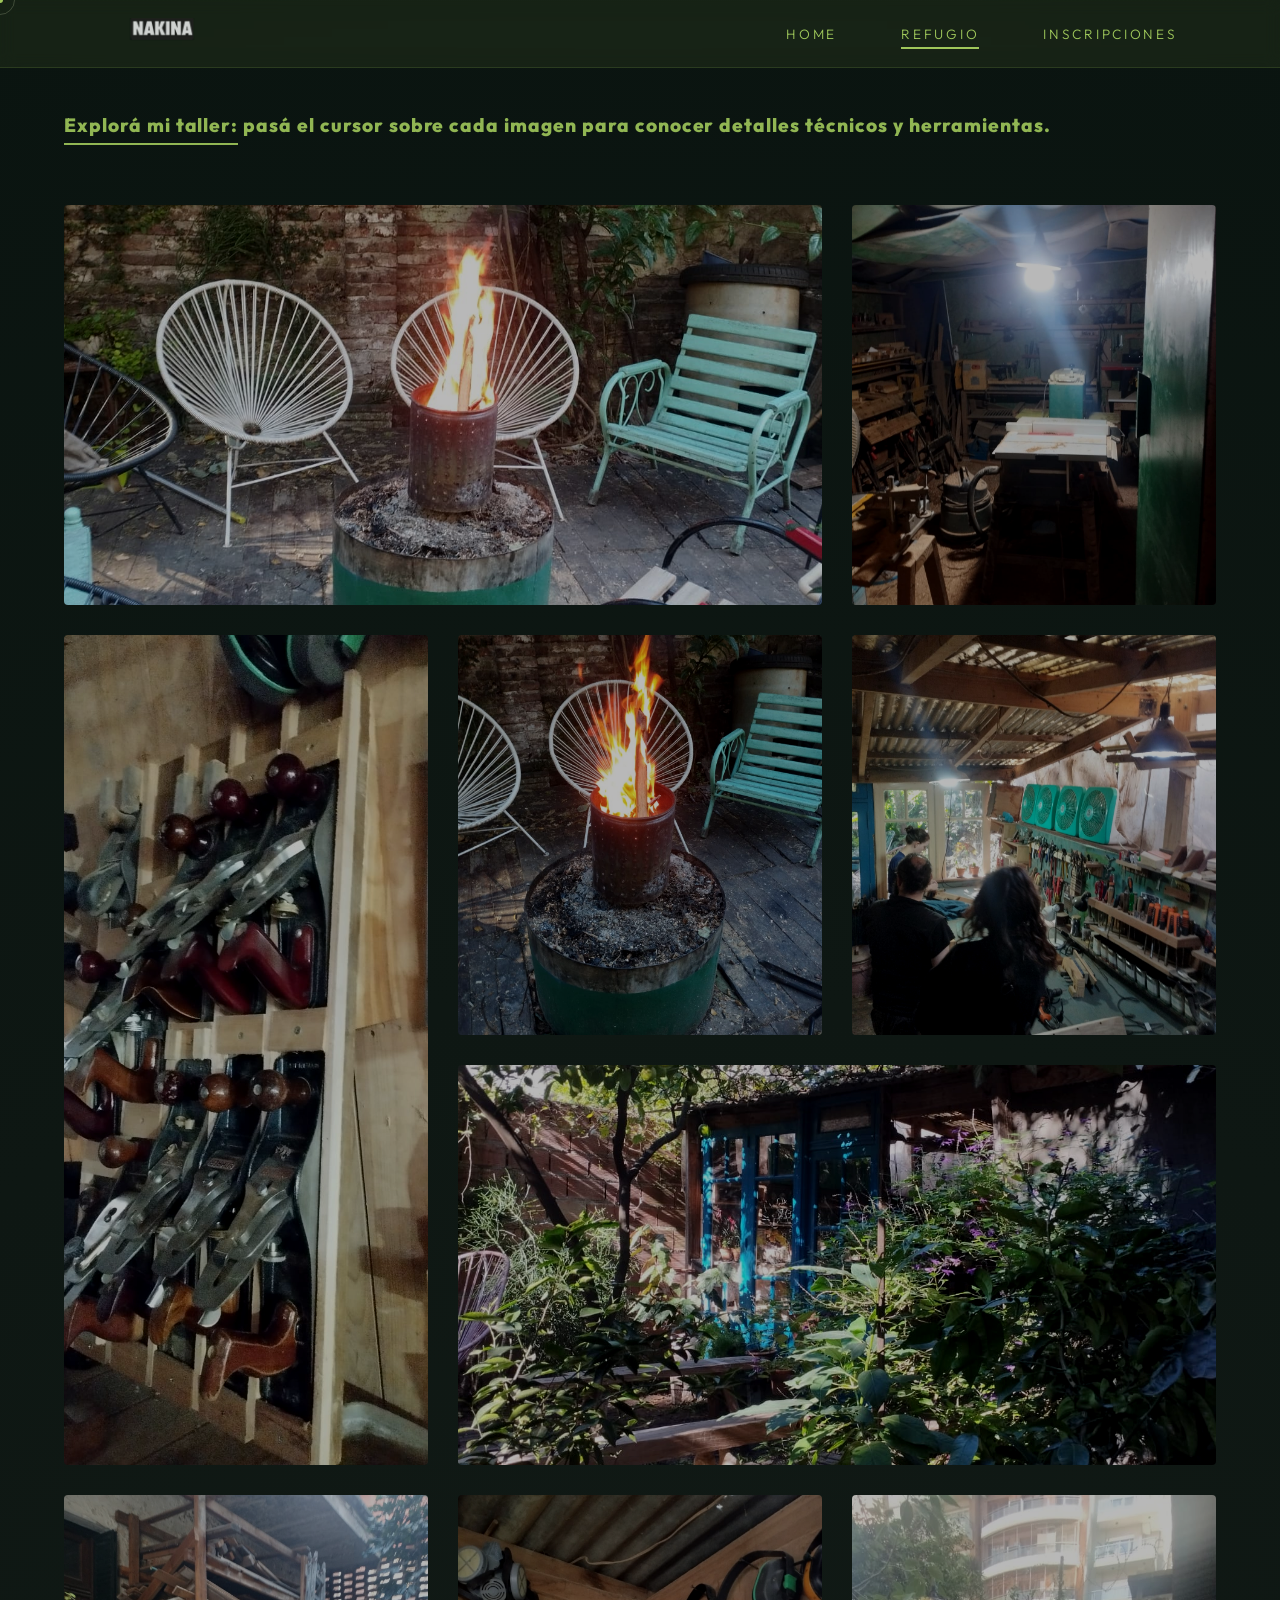
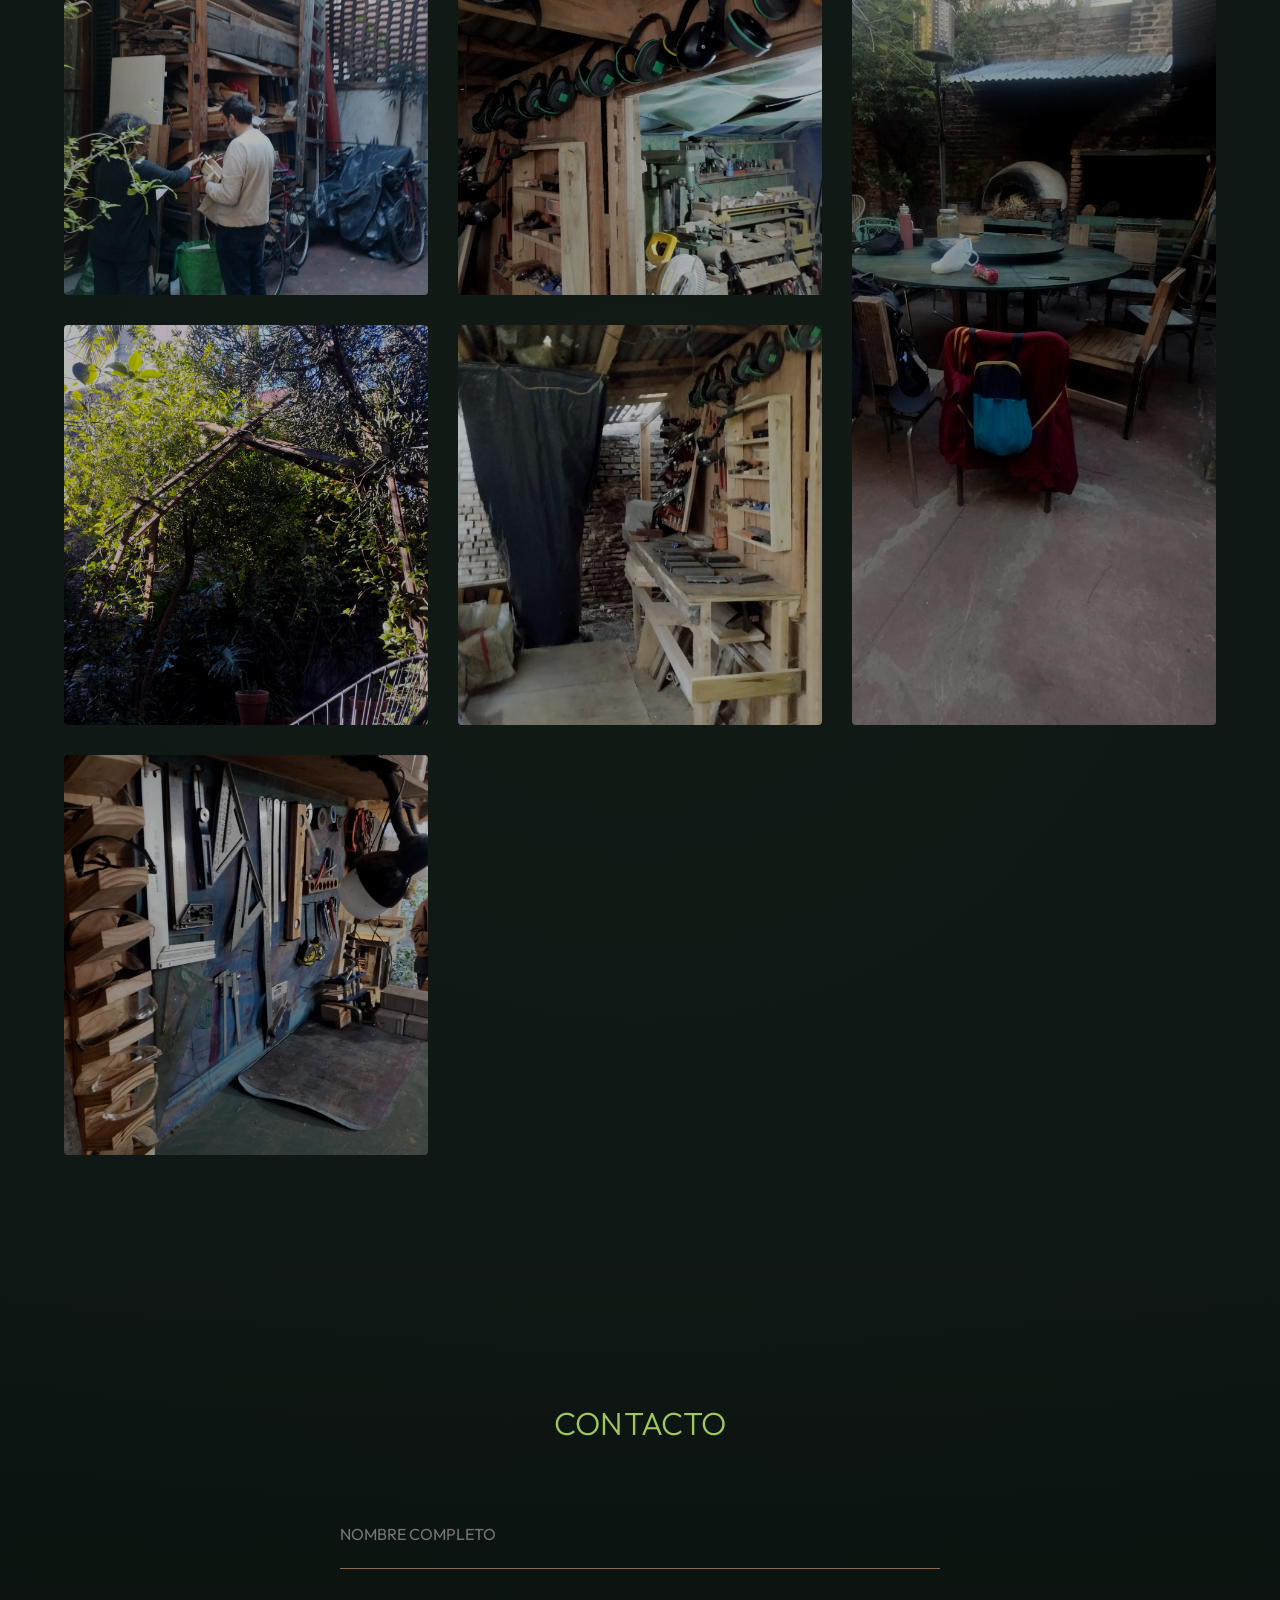
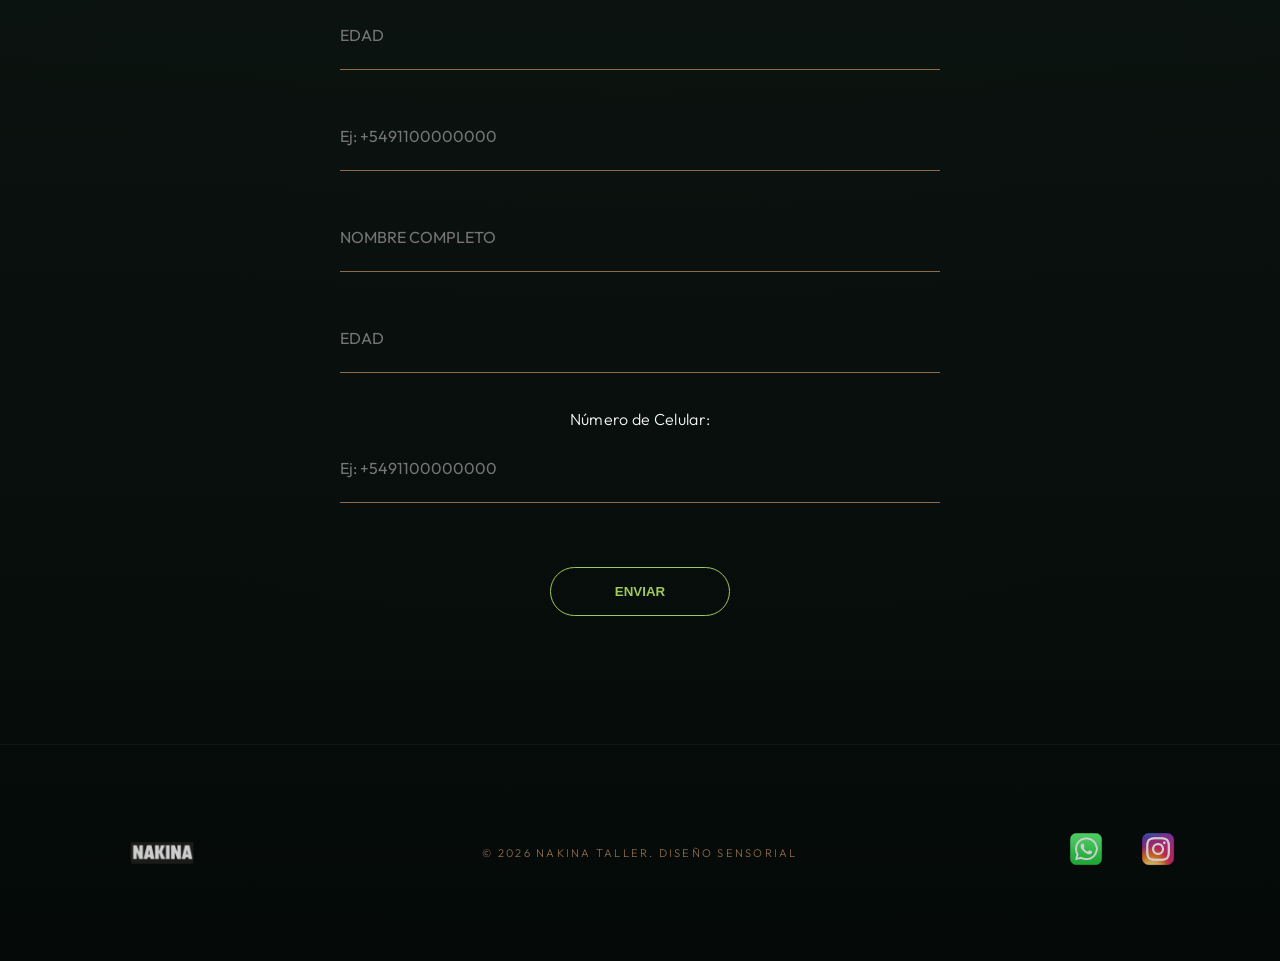
==== refugio.html @ 9900f268 "Update refugio.html" ====
<!DOCTYPE html>
<html lang="es">
<head>
    <meta charset="UTF-8">
    <meta name="viewport" content="width=device-width, initial-scale=1.0">
    <title>NAKINA | Refugio Sensorial</title>
    <link rel="preconnect" href="https://fonts.googleapis.com">
    <link rel="preconnect" href="https://fonts.gstatic.com" crossorigin>
    <link href="https://fonts.googleapis.com/css2?family=Outfit:wght@300;700;800&display=swap" rel="stylesheet">
    <link rel="stylesheet" href="style.css">
</head>
<body>
    <div id="cursor-follower"></div>
    <div id="cursor-main"></div>

    <div id="smooth-wrapper">
        <nav class="nav-bar">
            <div class="nav-container">
                <div class="nav-left">
                    <a href="index.html"><img src="logotaller.png" alt="Nakina Logo" class="side-logo"></a>
                </div>
                <ul class="nav-links">
                    <li><a href="index.html" class="nav-link">Home</a></li>
                    <li><a href="refugio.html" class="nav-link">Refugio</a></li>
                    <li><a href="inscripciones.html" class="nav-link">Inscripciones</a></li>
                </ul>
            </div>
        </nav>

        <main class="artistic-gallery">
            <div class="gallery-instruction">
                <span class="highlight-underline">Explorá mi taller:</span> pasá el cursor sobre cada imagen para conocer detalles técnicos y herramientas.
            </div>
            
            <div class="gallery-item wide" data-title="Área de mecanizado." data-desc="Sector destinado al desbaste principal. Las mesas amplias soportan la manipulación segura de tablones de dimensiones considerables.">
                <img src="espacio.jpeg" alt="Área de mecanizado">
            </div>
            <div class="gallery-item" data-title="Procesamiento de materia prima." data-desc="Configuración del banco de trabajo y maquinaria para el dimensionado inicial de las piezas de madera maciza.">
                <img src="maquinas.jpeg" alt="Sector de maquinaria">
            </div>
            <div class="gallery-item tall" data-title="Ajuste de superficies." data-desc="Acción de remoción de material mediante cepillo manual para lograr una cara perfectamente plana y lista para el encolado.">
                <img src="cepillomadera.jpeg" alt="Cepillado manual de madera">
            </div>
            <div class="gallery-item" data-title="Aclimatación de material." data-desc="Control de temperatura en el entorno de trabajo. Mantener condiciones térmicas estables es crucial para evitar alabeos en la madera maciza.">
                <img src="fuego1.jpeg" alt="Estufa del taller">
            </div>
            <div class="gallery-item wide" data-title="Distribución en planta." data-desc="Organización de las estaciones de trabajo según la secuencia de producción. Un diseño eficiente minimiza el desplazamiento de piezas.">
                <img src="tallerdeotrolado.jpeg" alt="Distribución de estaciones de trabajo">
            </div>
            <div class="gallery-item" data-title="Procesos colaborativos." data-desc="Coordinación en el ensamble de piezas de gran formato. El trabajo sincronizado garantiza la aplicación uniforme de presión y adhesivo.">
                <img src="jjj.jpeg" alt="Trabajo colaborativo">
            </div>
            <div class="gallery-item" data-title="Selección y despiece." data-desc="Análisis del patrón de vetas y contenido de humedad. Identificar la orientación de las fibras es esencial para maximizar la estabilidad.">
                <img src="madera.jpeg" alt="Tablones de madera">
            </div>
            <div class="gallery-item" data-title="Seguridad industrial." data-desc="Implementación de Equipos de Protección Personal (EPP). El uso de protectores auditivos y visuales es obligatorio durante el mecanizado.">
                <img src="audifon.jpeg" alt="Protección auditiva">
            </div>
            <div class="gallery-item tall" data-title="Sujeción y ensamble." data-desc="Estación principal equipada con prensas. Permite la inmovilización segura de los componentes para trabajos de ebanistería precisos.">
                <img src="mesa grande.jpeg" alt="Banco de carpintero">
            </div>
            <div class="gallery-item" data-title="Gestión de herramientas." data-desc="Almacenamiento clasificado de utillaje manual. El acceso rápido y ordenado reduce los tiempos de preparación entre fases.">
                <img src="otro.jpeg" alt="Gestión de herramientas">
            </div>
            <div class="gallery-item" data-title="Afilado y mantenimiento." data-desc="Rectificado de hojas de corte sobre piedras al agua. Restaurar el bisel garantiza un desbaste limpio sin desgarros en la fibra.">
                <img src="otroespacio.jpeg" alt="Piedras de afilar">
            </div>
            <div class="gallery-item" data-title="Trazado y precisión." data-desc="Uso de escuadras y reglas metálicas para asegurar la ortogonalidad de las piezas. La exactitud evita errores acumulativos en el ensamble.">
                <img src="regla.jpeg" alt="Herramientas de medición">
            </div>
        </main>

        <footer class="site-footer">
            <div class="footer-content">
                <div class="footer-form" id="contact-section">
                    <h3>CONTACTO</h3>
                    <form id="footer-unlock-form" class="luxury-form">
                        <input type="text" placeholder="NOMBRE COMPLETO" required>
                        <input type="number" placeholder="EDAD" required>

<!-- El patrón exige obligatoriamente el signo + seguido de 7 a 15 números -->
<label for="celular"></label>
<!-- El patrón exige obligatoriamente el signo + seguido de 7 a 15 números -->
<input 
    type="tel" 
    id="celular" 
    name="celular" 
    placeholder="Ej: +5491100000000" 
    pattern="\+[0-9]{7,15}" 
    title="Por favor, ingresa el código de país seguido del número (Ej: +54911...)" 
    required
><form id="footer-unlock-form" class="luxury-form">
    <input type="text" placeholder="NOMBRE COMPLETO" required>
    <input type="number" placeholder="EDAD" required>
    
    <label for="celular">Número de Celular:</label>
    <input 
        type="tel" 
        id="celular" 
        name="celular" 
        placeholder="Ej: +5491100000000" 
        pattern="\+[0-9]{7,15}" 
        title="Por favor, ingresa el código de país seguido del número (Ej: +54911...)" 
        required 
    >
    
    <!-- El botón y el cierre del formulario que faltaban: -->
    <button type="submit" class="btn-footer">ENVIAR</button>
</form>
                    
                    <div id="form-success-msg" style="display: none; margin-top: 2rem; color: var(--sage-green-light); font-weight: 700;">
                        ¡Muchas gracias por contactarte! Pronto te estaremos mandando los detalles.
                    </div>
                </div>
            </div>
            <div class="footer-bottom">
                <div class="footer-left">
                    <img src="logotaller.png" alt="Nakina" class="footer-logo-small">
                </div>
                <div class="footer-center">
                    <p class="footer-copyright">© 2026 NAKINA TALLER. DISEÑO SENSORIAL</p>
                </div>
                <div class="footer-right">
                    <a href="https://wa.me/5491100000000" target="_blank">
                        <img src="logowsp.png" alt="WhatsApp" class="footer-social-icon">
                    </a>
                    <a href="https://www.instagram.com/viva.nakina/" target="_blank">
                        <img src="logoig.png" alt="Instagram" class="footer-social-icon">
                    </a>
                </div>
            </div>
        </footer>
    </div>

    <script src="script.js"></script>
</body>
</html>
---- style.css ----
/* --- DESIGN SYSTEM NAKINA: ESTADO DE CALMA --- */
:root {
    /* Nueva Gama Cromática: Naturaleza Fluida */
    --bg-deep-green: #0a1410; /* Verde petróleo profundo */
    --sage-green-light: #a0c85b; /* Verde oliva claro / musgo suave */
    --oak-brown: #8c6a4a; /* Marrón Roble */
    --sand-beige: #d9b99b; /* Tono Arena / Madera clara */
    --crema-light: #fefae0; /* Crema suave para detalles */
    --off-white: #f5f5f5;
    
    /* Typography */
    --font-main: 'Outfit', sans-serif;
    
    /* Spacing & Transitions */
    --padding-hero: 15vh;
    --spacing-large: 10rem;
    --transition-calm: all 1s cubic-bezier(0.2, 0, 0.2, 1);
}

/* --- RESET & GLOBALS --- */
* {
    margin: 0;
    padding: 0;
    box-sizing: border-box;
    cursor: none !important;
}

html {
    scroll-behavior: smooth;
}

body {
    background-color: var(--bg-deep-green);
    background: radial-gradient(circle at center, #121a16 0%, var(--bg-deep-green) 100%);
    color: var(--off-white);
    font-family: var(--font-main);
    font-weight: 300;
    line-height: 1.8;
    letter-spacing: 0.02em;
    overflow-x: hidden;
}

/* CUSTOM CURSOR (CALMA) */
#cursor-main {
    position: fixed;
    width: 6px;
    height: 6px;
    background: var(--sage-green-light);
    border-radius: 50%;
    pointer-events: none;
    z-index: 100002;
    transform: translate(-50%, -50%);
}

#cursor-follower {
    position: fixed;
    width: 30px;
    height: 30px;
    border: 1px solid rgba(163, 177, 138, 0.3);
    border-radius: 50%;
    pointer-events: none;
    z-index: 100001;
    transform: translate(-50%, -50%);
    transition: width 0.5s, height 0.5s;
}

/* NAVIGATION */
.nav-bar {
    position: fixed;
    top: 0;
    left: 0;
    width: 100%;
    z-index: 900; 
    padding: 3px 8vw; /* Padding interno sutil para respiro */
    height: 68px; /* Incremento leve de altura */
    background-color: rgba(160, 200, 91, 0.08); /* Verde oliva casi transparente */
    backdrop-filter: blur(8px);
    border-bottom: 1px solid rgba(160, 200, 91, 0.15);
    transition: var(--transition-calm);
}

.nav-container {
    display: flex;
    justify-content: space-between;
    align-items: center;
    height: 100%; /* Centra verticalmente los elementos en los 68px */
}

.side-logo {
    width: 120px;
    opacity: 0.8;
}

.nav-links {
    display: flex;
    gap: 4rem;
    list-style: none;
}

.nav-link {
    position: relative;
    text-decoration: none;
    color: var(--sage-green-light);
    font-weight: 300;
    font-size: 0.85rem;
    text-transform: uppercase;
    letter-spacing: 0.2em;
    transition: var(--transition-calm);
}

.nav-link:hover {
    color: var(--crema-light);
    letter-spacing: 0.3em;
}

.nav-link.active::after {
    content: '';
    position: absolute;
    bottom: -6px; /* Más separado para que no se superponga */
    left: 0;
    width: 100%;
    height: 2px; /* Más grueso para visibilidad */
    background-color: currentColor;
    animation: fadeInWidth 0.4s ease-out forwards;
}

@keyframes fadeInWidth {
    from { width: 0; opacity: 0; }
    to { width: 100%; opacity: 1; }
}

/* HERO SECTION */
.hero-full {
    height: 100vh;
    display: flex;
    justify-content: center;
    align-items: center;
    background: linear-gradient(rgba(10, 20, 16, 0.5), rgba(10, 20, 16, 0.8)), url('fondo-taller.jpg');
    background-size: cover;
    background-position: center;
    position: relative;
}

.hero-content {
    display: flex;
    flex-direction: column;
    align-items: center;
    text-align: center;
}

.hero-slogan {
    font-size: 1.3rem;
    font-weight: 300;
    color: var(--off-white);
    letter-spacing: 0.05em;
    text-transform: lowercase;
    margin-top: 20px;
    margin-bottom: 0;
    max-width: 80%;
    opacity: 0.7;
}

.hero-cta {
    position: absolute;
    bottom: 4rem;
    left: 50%;
    transform: translateX(-50%);
    background: var(--sage-green-light);
    color: var(--bg-deep-green);
    text-decoration: none;
    padding: 1.2rem 3rem;
    border-radius: 40px;
    font-weight: 800;
    text-transform: uppercase;
    letter-spacing: 0.1em;
    transition: var(--transition-calm);
}

.hero-cta:hover {
    background: var(--crema-light);
    transform: translateX(-50%) scale(1.05);
}

.hero-title {
    font-size: clamp(4rem, 10vw, 12rem);
    font-weight: 800;
    letter-spacing: -0.02em;
    color: var(--sage-green-light);
    line-height: 1;
}

/* INVITATION SECTION (ESTADO DE CALMA) */
.invitation-section {
    padding: var(--spacing-large) 10vw;
    display: grid;
    grid-template-columns: 1fr 1fr;
    gap: 8vw;
    align-items: center;
}

.invitation-text {
    font-size: clamp(2rem, 4vw, 3.5rem);
    font-weight: 300;
    line-height: 1.2;
    color: var(--off-white);
}

.invitation-text span {
    color: var(--sage-green-light);
    font-weight: 700;
}

.invitation-image img {
    width: 100%;
    filter: sepia(0.2) contrast(0.9) brightness(0.9);
    transition: var(--transition-calm);
}

/* REFUGIO GALLERY (RECONSTRUCCIÓN SENSORIAL) */
.artistic-gallery {
    padding: 108px 5vw 5rem; /* 68px (header fijo) + 40px de separación */
    display: grid;
    grid-template-columns: repeat(auto-fill, minmax(300px, 1fr));
    grid-auto-flow: dense;
    gap: 30px;
}

.gallery-item {
    position: relative;
    overflow: hidden;
    height: 400px; /* Altura uniforme restablecida */
    transition: all 0.6s cubic-bezier(0.2, 0, 0.2, 1);
    border-radius: 4px;
    cursor: pointer; /* Indica que es clickeable */
    outline: none; /* Elimina borde de focus */
}

.gallery-item.wide { grid-column: span 2; }
.gallery-item.tall { grid-row: span 2; height: 830px; } /* Altura proporcional restablecida */

.gallery-item img {
    width: 100%;
    height: 100%; /* Llena el contenedor */
    object-fit: cover; /* Recorte elegante para mantener la grilla armónica */
    display: block; /* Elimina márgenes extra de las imágenes */
    filter: brightness(0.7) contrast(1.1);
    transition: var(--transition-calm);
}

/* Efecto de borroso y oscurecido al pasar el cursor */
.gallery-item:hover img {
    filter: blur(6px) brightness(0.4);
    transform: scale(1.05);
}

/* CONTENIDO DE TEXTO EN HOVER */
.gallery-hover-info {
    position: absolute;
    top: 0;
    left: 0;
    width: 100%;
    height: 100%;
    display: flex;
    flex-direction: column;
    justify-content: center;
    align-items: center;
    text-align: center;
    padding: 2.5rem;
    opacity: 0;
    transition: var(--transition-calm);
    z-index: 2;
    pointer-events: none;
}

.gallery-item:hover .gallery-hover-info {
    opacity: 1;
}

.gallery-hover-info h4 {
    color: var(--off-white);
    font-size: 1.6rem;
    font-weight: 800;
    letter-spacing: 0.1em;
    margin-bottom: 0.8rem;
    text-transform: uppercase;
    transform: translateY(20px);
    transition: var(--transition-calm);
}

.gallery-item:hover .gallery-hover-info h4 {
    transform: translateY(0);
}

.gallery-hover-info p {
    color: var(--off-white);
    font-size: 0.95rem;
    font-weight: 300;
    line-height: 1.5;
    margin: 0;
    display: -webkit-box;
    -webkit-line-clamp: 3;
    -webkit-box-orient: vertical;
    overflow: hidden;
    transform: translateY(20px);
    transition: var(--transition-calm);
    transition-delay: 0.1s;
    opacity: 0.9;
}

.gallery-item:hover .gallery-hover-info p {
    transform: translateY(0);
}

/* GALLERY INSTRUCTION */
.gallery-instruction {
    grid-column: 1 / -1;
    text-align: left; /* Alineado a la izquierda */
    font-size: 1.2rem; /* Tamaño destacado */
    color: var(--sage-green-light);
    opacity: 0.9;
    letter-spacing: 0.05em;
    margin-bottom: 2rem;
    font-weight: 800; /* Completamente en negrita */
}

.highlight-underline {
    position: relative;
    display: inline-block;
}

.highlight-underline::after {
    content: '';
    position: absolute;
    bottom: -2px;
    left: 0;
    width: 100%;
    height: 2px;
    background-color: currentColor;
}



/* INSCRIPCIONES (CÁLIDAS Y ELEGANTES) */
.courses-container {
    padding: 15rem 5vw 10rem;
    display: flex;
    flex-direction: row;
    justify-content: center;
    align-items: stretch;
    gap: 3rem;
    max-width: 1400px;
    margin: 0 auto;
}

.course-card {
    display: flex;
    flex-direction: column;
    align-items: center;
    width: 100%;
    max-width: 600px;
    background: rgba(140, 106, 74, 0.1);
    border-radius: 60px;
    overflow: hidden;
    box-shadow: 0 30px 60px rgba(0,0,0,0.1);
    transition: var(--transition-calm);
    border: 1px solid rgba(217, 185, 155, 0.05);
    padding: 5rem 4rem;
    text-align: center;
}

.course-card:hover {
    transform: translateY(-10px);
    background: rgba(140, 106, 74, 0.15);
}

.course-img {
    width: 80px; /* Reducido al 50% de los 160px originales */
    height: 80px;
    object-fit: contain;
    margin: 0 auto 3rem auto;
    filter: sepia(0.4) saturate(0.6) opacity(0.7);
}

.course-info {
    display: flex;
    flex-direction: column;
    align-items: center;
}

.course-name {
    font-size: 1.8rem;
    font-weight: 800;
    color: var(--sage-green-light);
    margin-bottom: 1rem;
    letter-spacing: 0.05em;
}

.course-price {
    font-size: 2.2rem;
    font-weight: 300;
    color: var(--sand-beige);
    margin-bottom: 2rem;
}

.course-desc {
    color: var(--sand-beige);
    margin-bottom: 3rem;
    opacity: 0.8;
    font-weight: 300;
    line-height: 1.6;
    font-size: 0.95rem;
}

.btn-calm {
    width: fit-content;
    background: var(--sage-green-light);
    color: var(--bg-deep-green);
    border: none;
    padding: 1.2rem 3rem;
    border-radius: 40px;
    font-weight: 800;
    text-transform: uppercase;
    letter-spacing: 0.1em;
    transition: var(--transition-calm);
    cursor: pointer;
}

.btn-calm:hover {
    background: var(--crema-light);
    transform: scale(1.05);
}

/* FOOTER ORGÁNICO */
.site-footer {
    padding: 10rem 0 0;
    background: linear-gradient(to bottom, transparent, #050a08);
    transition: var(--transition-calm);
}

.footer-content {
    max-width: 600px;
    margin: 0 auto;
    text-align: center;
}

.footer-form h3 {
    font-size: 2rem;
    color: var(--sage-green-light);
    margin-bottom: 3rem;
    font-weight: 300;
}

.luxury-form input, .luxury-form textarea {
    width: 100%;
    background: transparent;
    border: none;
    border-bottom: 1px solid var(--oak-brown);
    padding: 1.5rem 0;
    color: var(--off-white);
    font-family: var(--font-main);
    font-size: 1rem;
    outline: none;
    margin-bottom: 2rem;
    transition: var(--transition-calm);
    resize: none;
}

.luxury-form input:focus, .luxury-form textarea:focus {
    border-color: var(--sage-green-light);
}

/* MODAL / ALERT */
.modal-overlay {
    position: fixed;
    top: 0; left: 0; width: 100%; height: 100%;
    background: rgba(10, 20, 16, 0.4);
    z-index: 9999;
    display: flex;
    justify-content: center;
    align-items: center;
    opacity: 0;
    pointer-events: none;
    transition: opacity 0.5s ease;
}

.modal-overlay.active {
    opacity: 1;
    pointer-events: auto;
}

#smooth-wrapper {
    transition: filter 0.5s ease;
}

.body-blur #smooth-wrapper {
    filter: blur(8px);
}

.modal-box {
    background: #0a1410; /* Fondo sólido Verde Petróleo */
    border: 1px solid rgba(160, 200, 91, 0.4); /* Borde sutil Verde Oliva */
    padding: 4rem;
    border-radius: 50px;
    max-width: 550px;
    text-align: left;
    transform: translateY(30px);
    transition: transform 0.5s ease;
    position: relative;
    z-index: 10000;
}

.modal-overlay.active .modal-box {
    transform: translateY(0);
}

.modal-text {
    font-size: 1.2rem;
    color: var(--off-white);
    margin-bottom: 4rem;
    line-height: 1.6;
}

.modal-buttons {
    display: flex;
    gap: 1.5rem;
    justify-content: flex-end; /* Botones abajo a la derecha */
}

.btn-modal-fill {
    background: var(--sage-green-light);
    color: var(--bg-deep-green);
    border: none;
    padding: 1rem 2rem;
    border-radius: 40px;
    font-weight: 800;
    text-transform: uppercase;
    transition: var(--transition-calm);
    cursor: pointer;
}

.btn-modal-outline {
    background: transparent;
    border: 1px solid var(--sage-green-light);
    color: var(--sage-green-light);
    padding: 1rem 2rem;
    border-radius: 40px;
    font-weight: 800;
    text-transform: uppercase;
    transition: var(--transition-calm);
    cursor: pointer;
}

.btn-modal-fill:hover { background: var(--crema-light); }
.btn-modal-outline:hover { background: rgba(160, 200, 91, 0.1); }

.btn-footer {
    background: transparent;
    border: 1px solid var(--sage-green-light);
    color: var(--sage-green-light);
    padding: 1rem 4rem;
    border-radius: 40px;
    font-weight: 800;
    text-transform: uppercase;
    transition: var(--transition-calm);
    margin-top: 2rem;
}

.btn-footer:hover {
    background: var(--sage-green-light);
    color: var(--bg-deep-green);
}

/* GLOBAL FOOTER BOTTOM */
.footer-bottom {
    margin-top: 8rem;
    padding: 3rem 8vw;
    border-top: 1px solid rgba(140, 106, 74, 0.1);
    display: flex;
    justify-content: space-between;
    align-items: center;
    position: relative; /* Para centrar absolutamente el copyright */
}

.footer-left {
    display: flex;
    align-items: center;
}

.footer-logo-small {
    width: 120px; /* Tamaño unificado */
    opacity: 0.8;
}

.footer-center {
    position: absolute;
    left: 50%;
    transform: translateX(-50%);
}

.footer-copyright {
    font-size: 0.7rem;
    letter-spacing: 0.2em;
    color: var(--oak-brown);
    font-weight: 300;
    text-transform: uppercase;
}

.footer-right {
    display: flex;
    gap: 2rem;
    align-items: center;
}

.footer-social-icon {
    width: 40px; /* Idéntico al logo de la izquierda */
    opacity: 0.8;
    transition: var(--transition-calm);
}

.footer-social-icon:hover {
    opacity: 1;
    transform: scale(1.1);
}

/* ANIMATIONS */
.animate-fade-in { opacity: 0; animation: fadeIn 2s forwards; }
@keyframes fadeIn { from { opacity: 0; } to { opacity: 1; } }

/* RESPONSIVE */
@media (max-width: 900px) {
    .invitation-section { grid-template-columns: 1fr; text-align: center; gap: 4rem; }
    .courses-container { flex-direction: column; align-items: center; padding-top: 10rem; }
    .course-card { max-width: 100%; }
    .modal-buttons { flex-direction: column; align-items: stretch; }
    .nav-links { display: none; }
    

    .footer-bottom {
        flex-direction: column;
        gap: 3rem;
        padding-bottom: 5rem;
    }
    
    .footer-center {
        position: static;
        transform: none;
    }
}
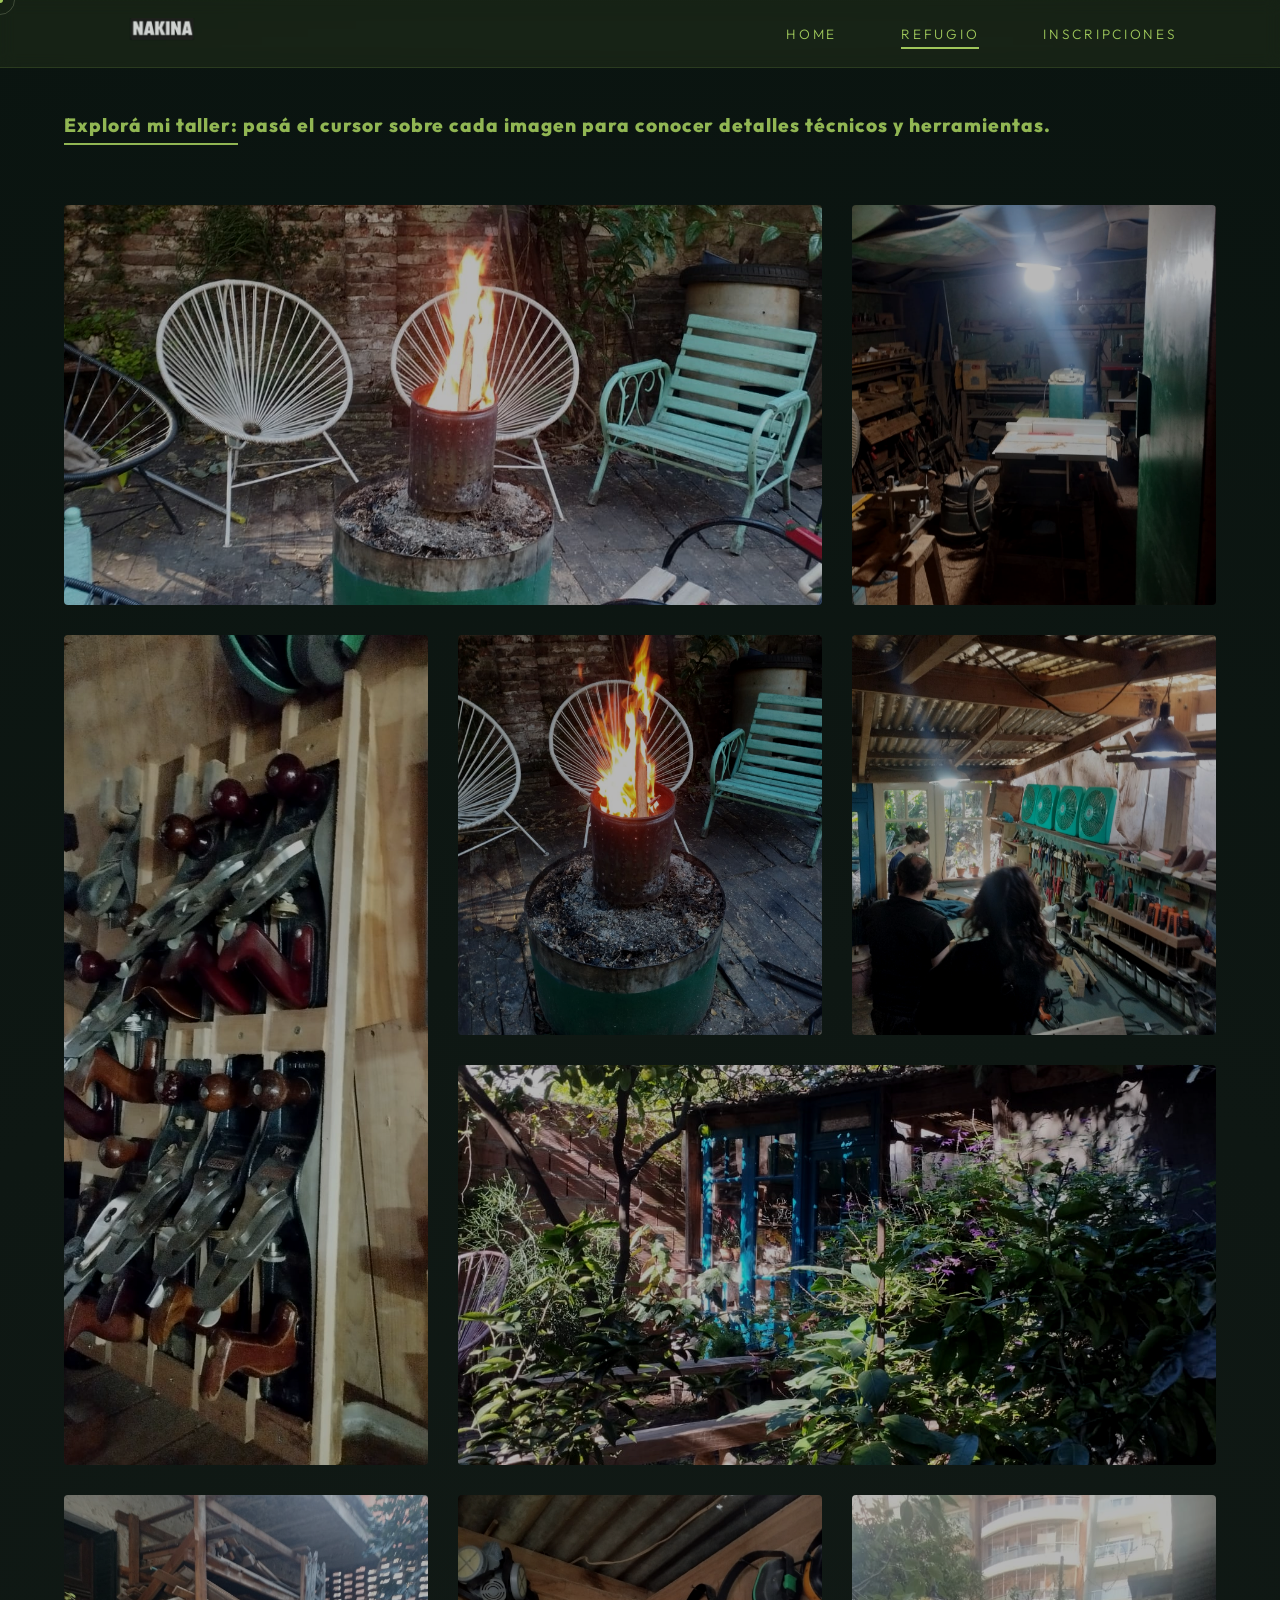
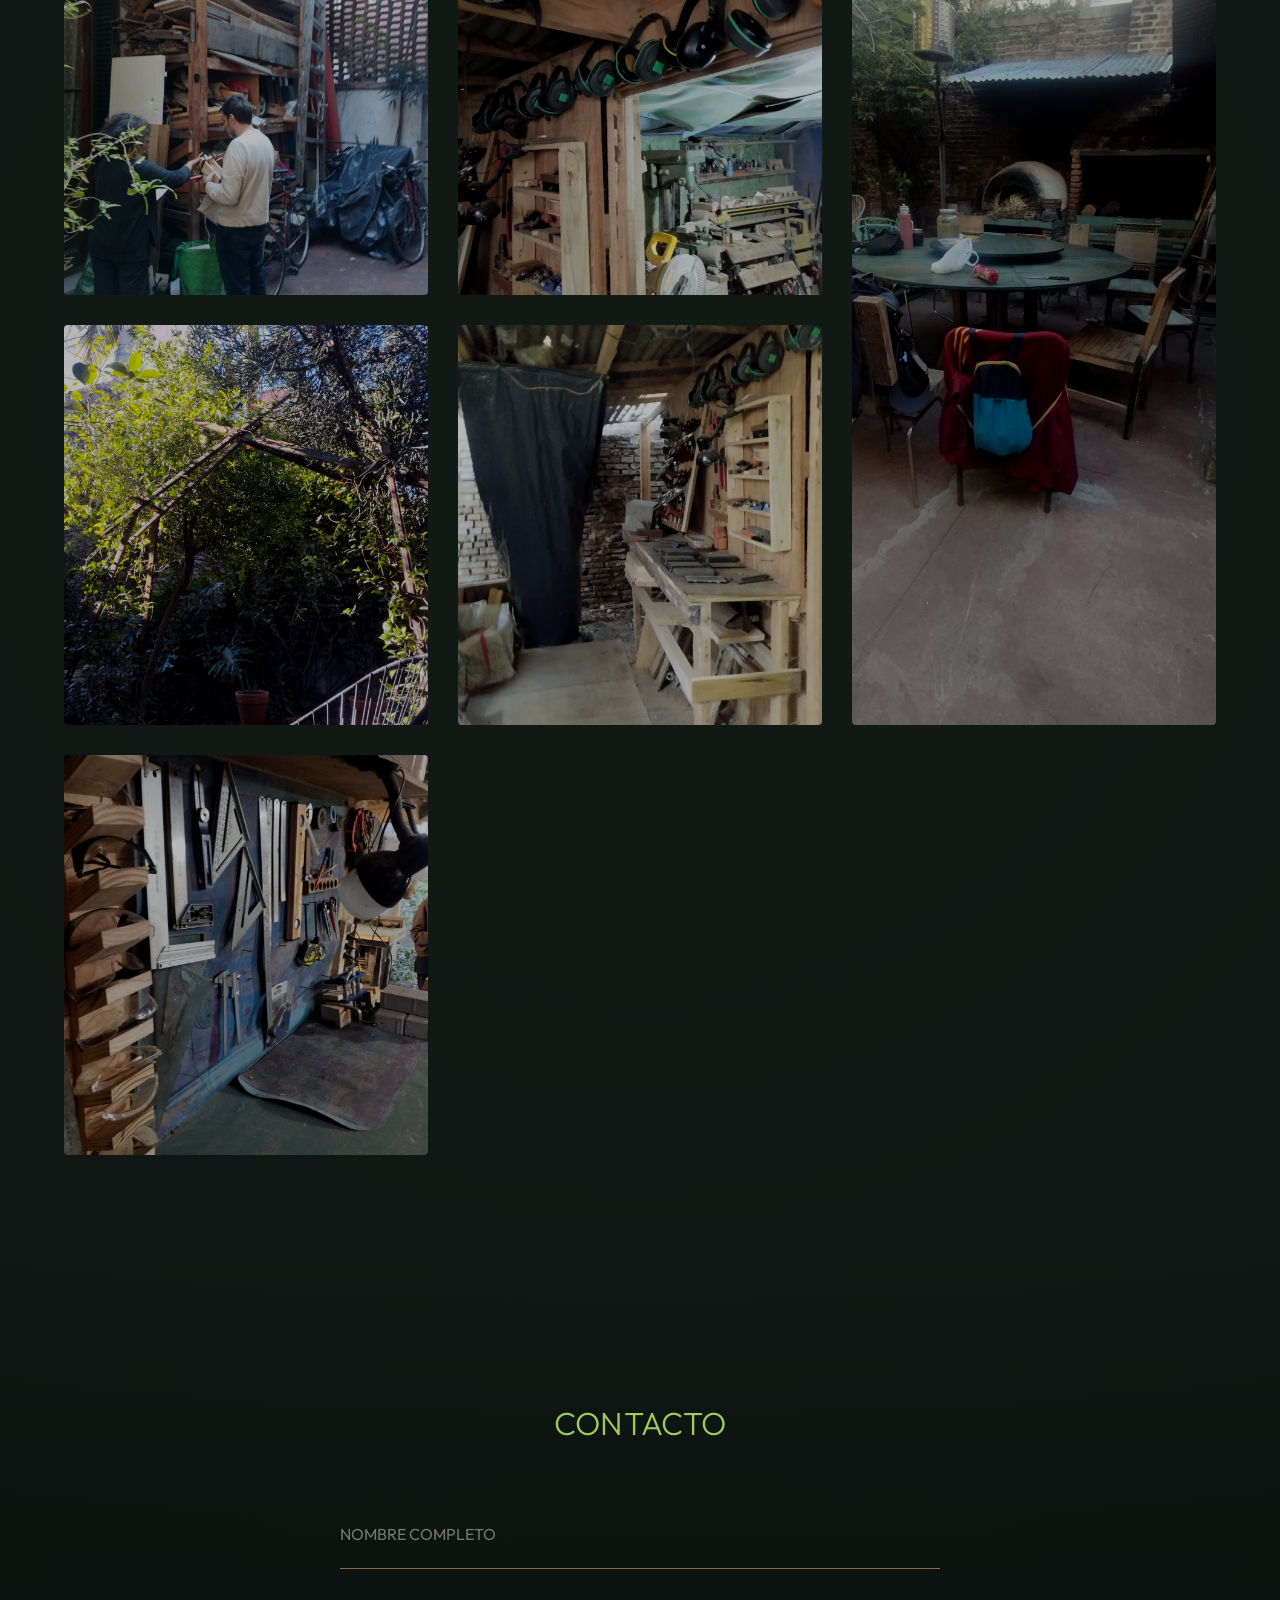
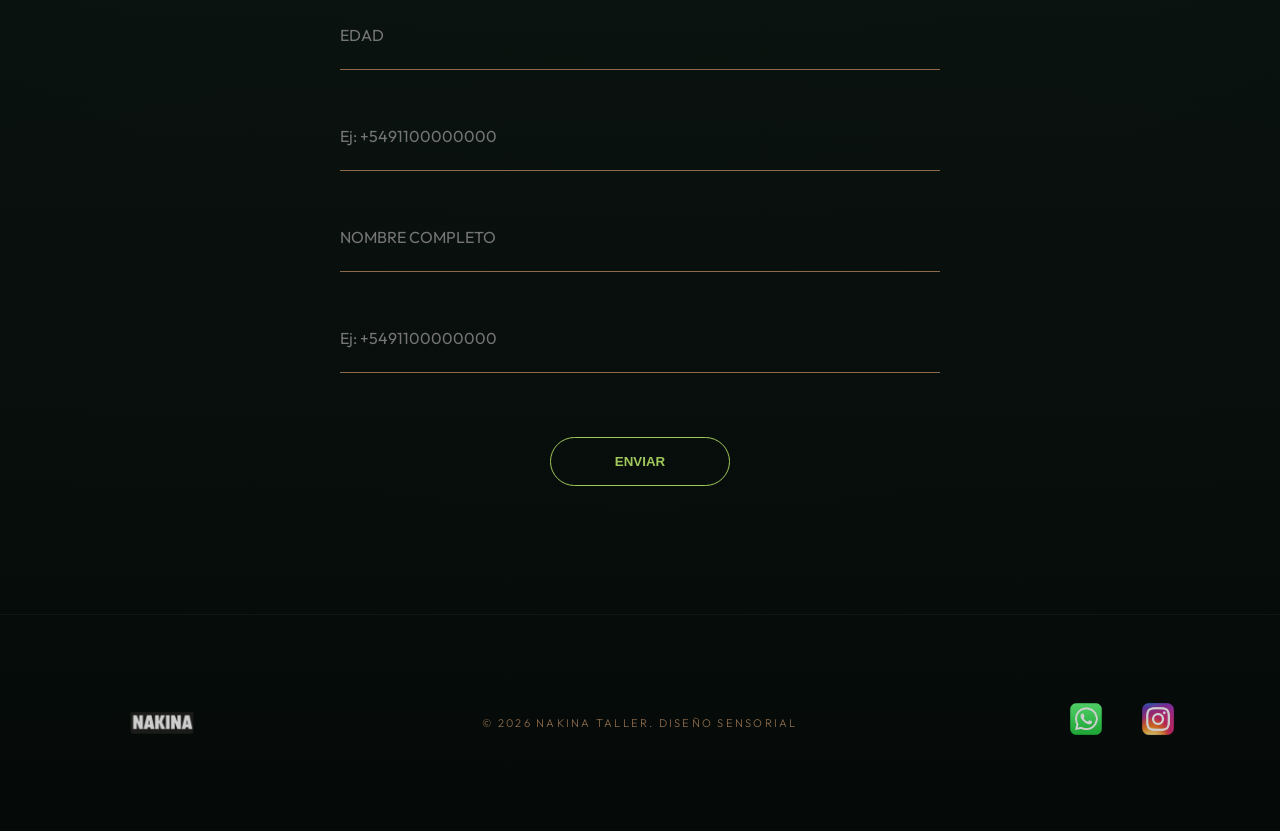
==== commit 3099a11a: "Update refugio.html" ====
--- a/refugio.html
+++ b/refugio.html
@@ -91,9 +91,7 @@
     required
 ><form id="footer-unlock-form" class="luxury-form">
     <input type="text" placeholder="NOMBRE COMPLETO" required>
-    <input type="number" placeholder="EDAD" required>
-    
-    <label for="celular">Número de Celular:</label>
+    <label for="celular"></label>
     <input 
         type="tel" 
         id="celular" 
@@ -104,8 +102,7 @@
         required 
     >
     
-    <!-- El botón y el cierre del formulario que faltaban: -->
-    <button type="submit" class="btn-footer">ENVIAR</button>
+  <button type="submit" class="btn-footer">ENVIAR</button>
 </form>
                     
                     <div id="form-success-msg" style="display: none; margin-top: 2rem; color: var(--sage-green-light); font-weight: 700;">
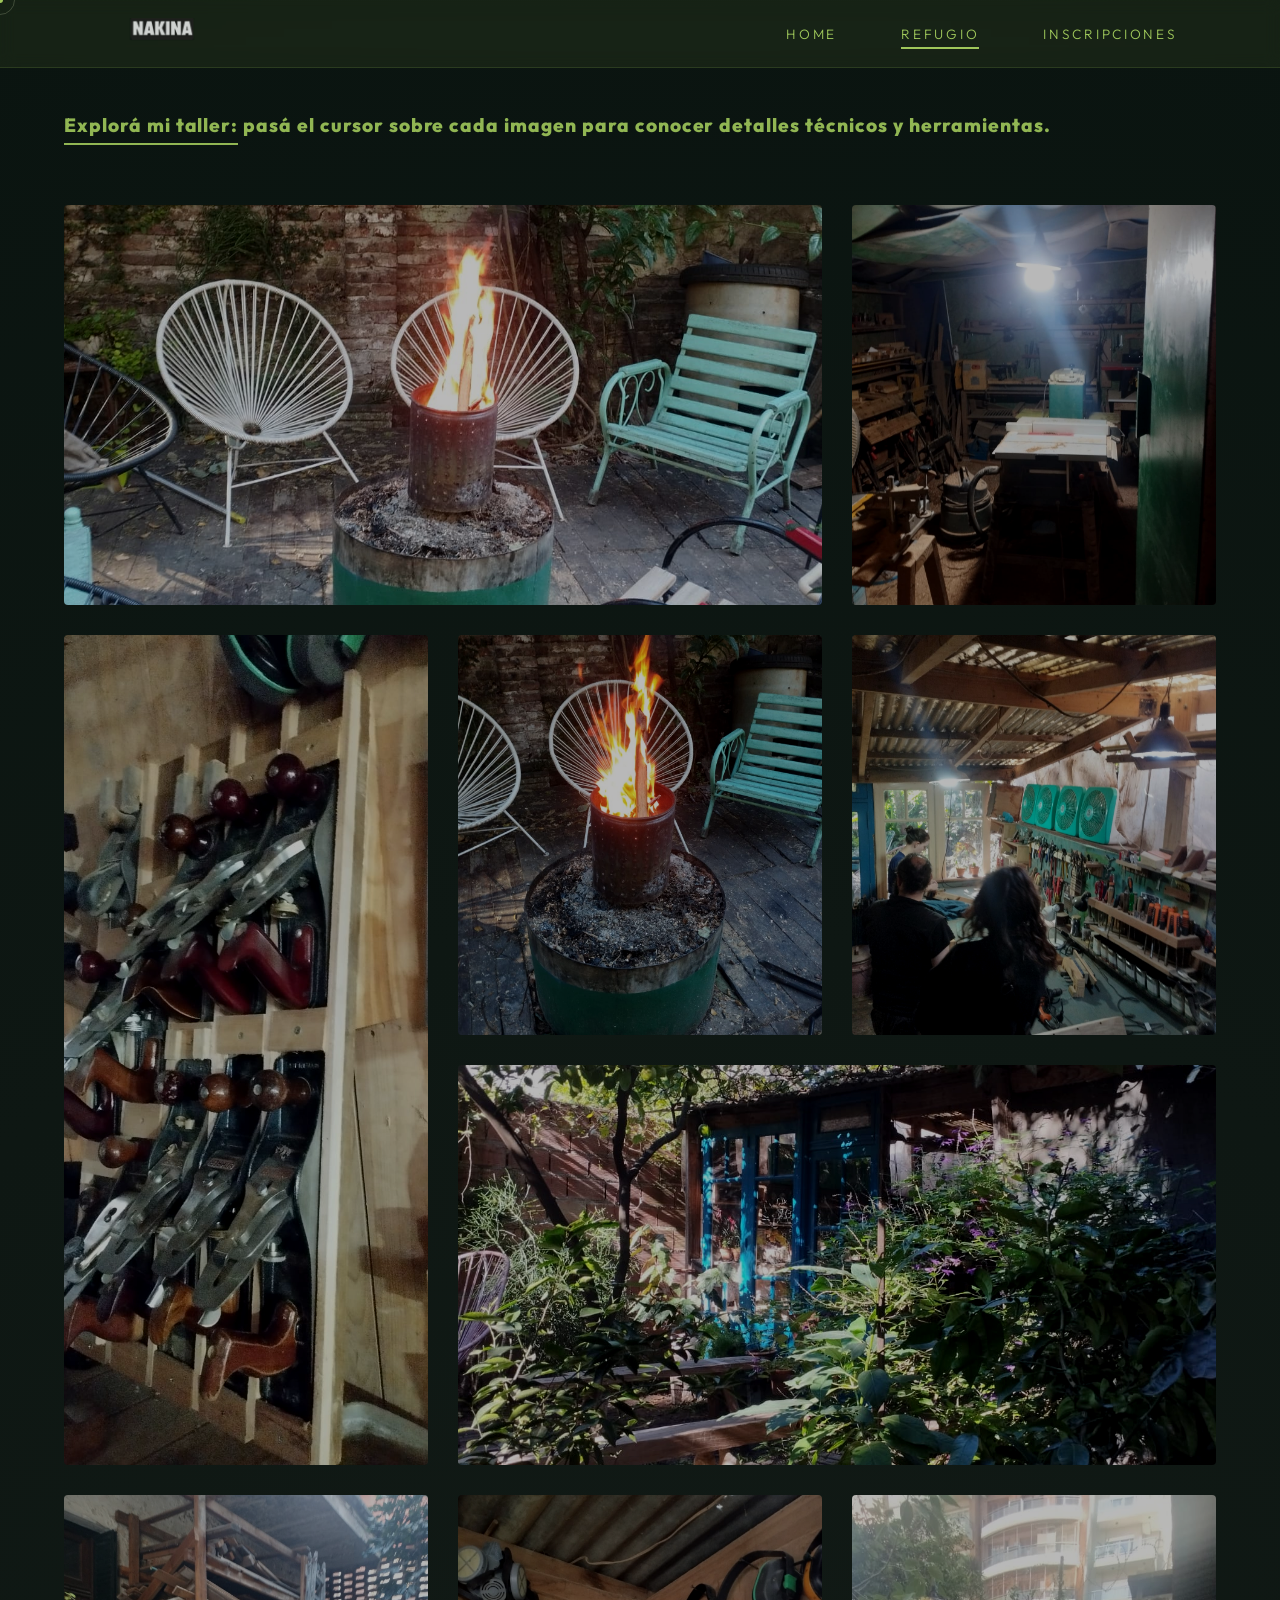
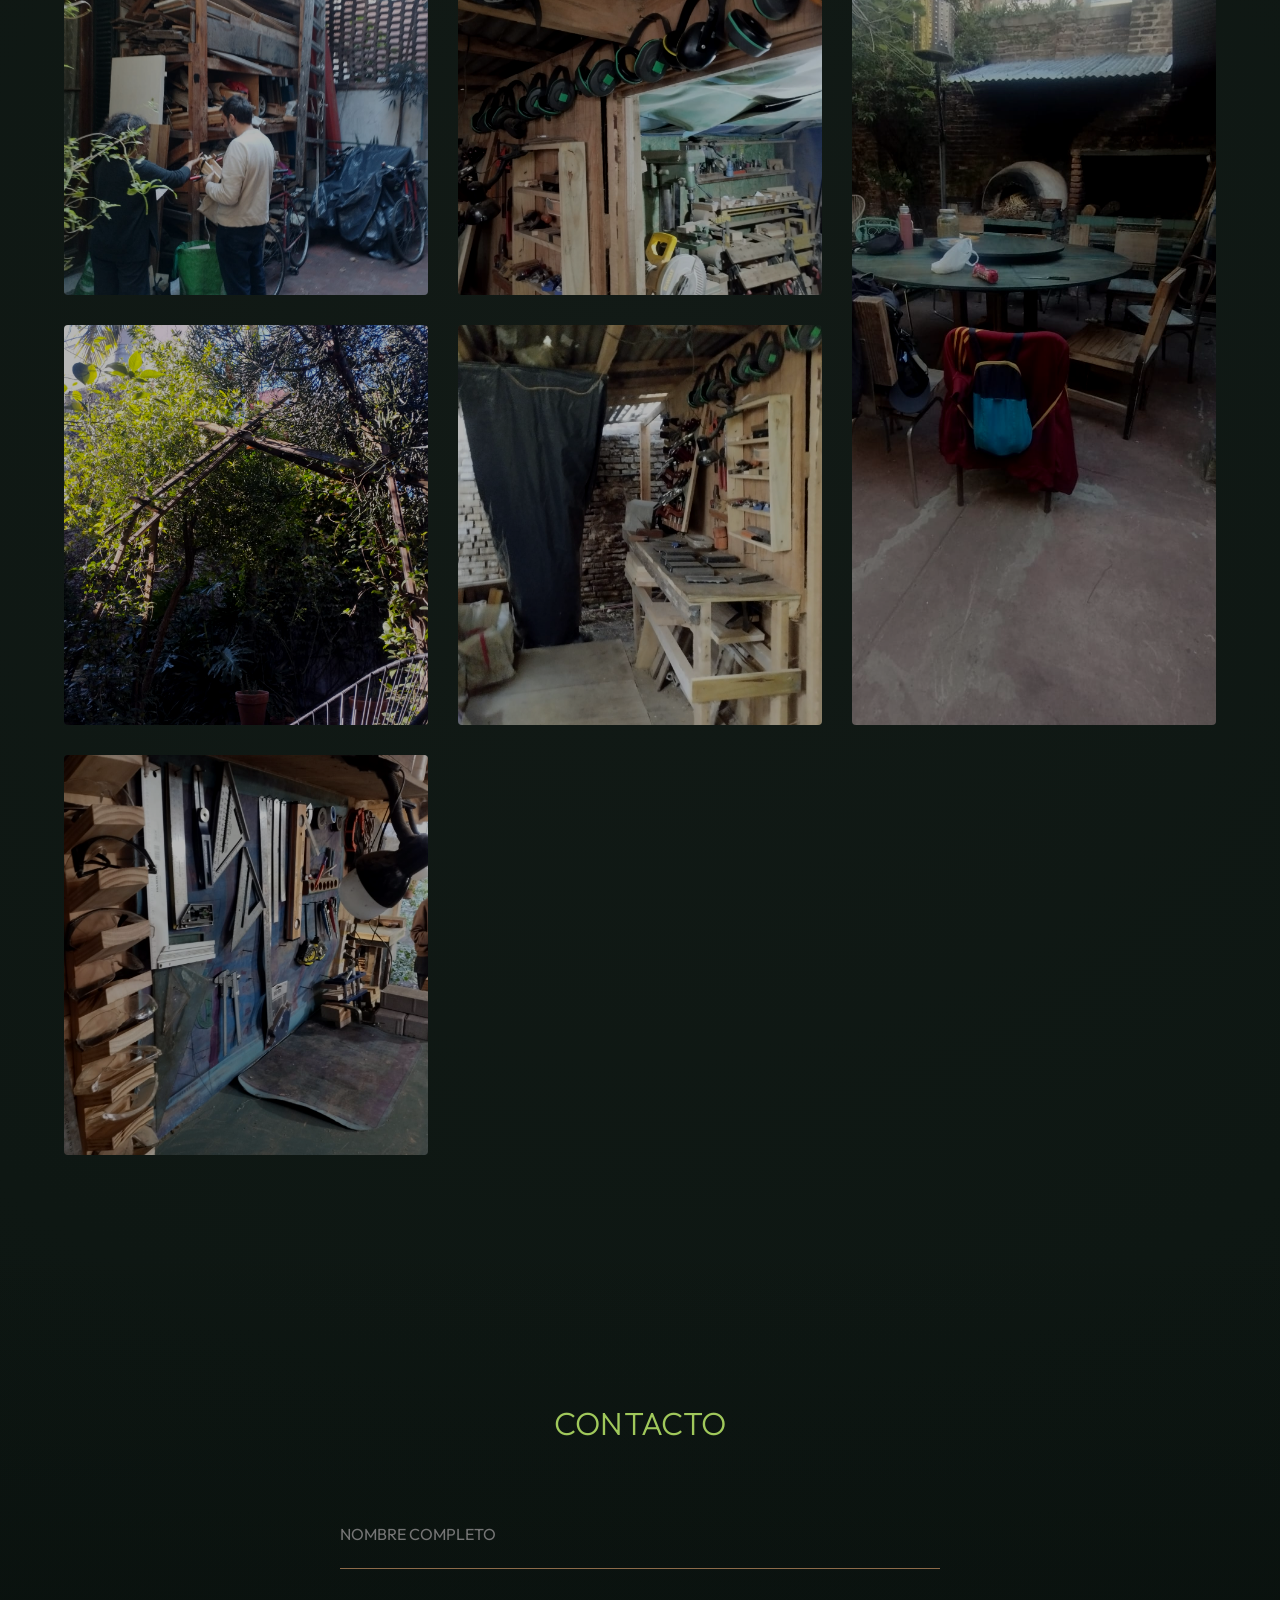
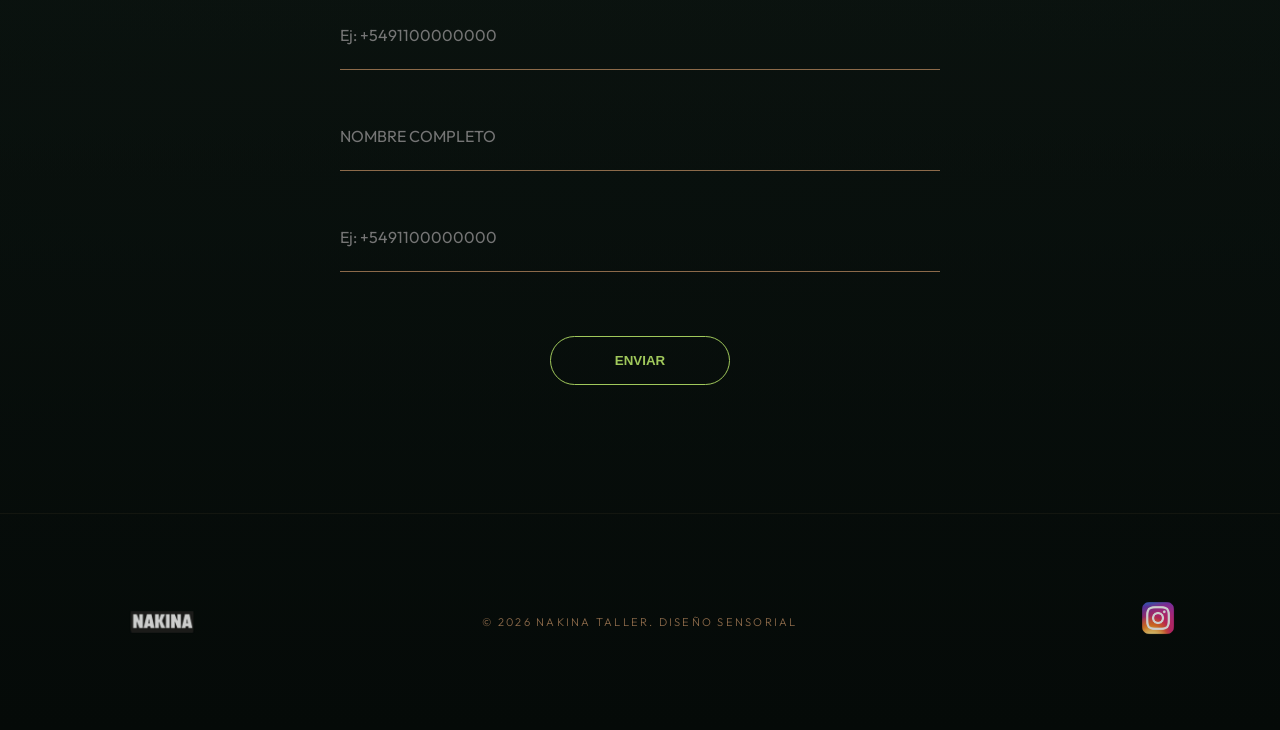
==== commit c17602cc: "Update refugio.html" ====
--- a/refugio.html
+++ b/refugio.html
@@ -76,7 +76,6 @@
                     <h3>CONTACTO</h3>
                     <form id="footer-unlock-form" class="luxury-form">
                         <input type="text" placeholder="NOMBRE COMPLETO" required>
-                        <input type="number" placeholder="EDAD" required>
 
 <!-- El patrón exige obligatoriamente el signo + seguido de 7 a 15 números -->
 <label for="celular"></label>
@@ -118,9 +117,7 @@
                     <p class="footer-copyright">© 2026 NAKINA TALLER. DISEÑO SENSORIAL</p>
                 </div>
                 <div class="footer-right">
-                    <a href="https://wa.me/5491100000000" target="_blank">
-                        <img src="logowsp.png" alt="WhatsApp" class="footer-social-icon">
-                    </a>
+
                     <a href="https://www.instagram.com/viva.nakina/" target="_blank">
                         <img src="logoig.png" alt="Instagram" class="footer-social-icon">
                     </a>
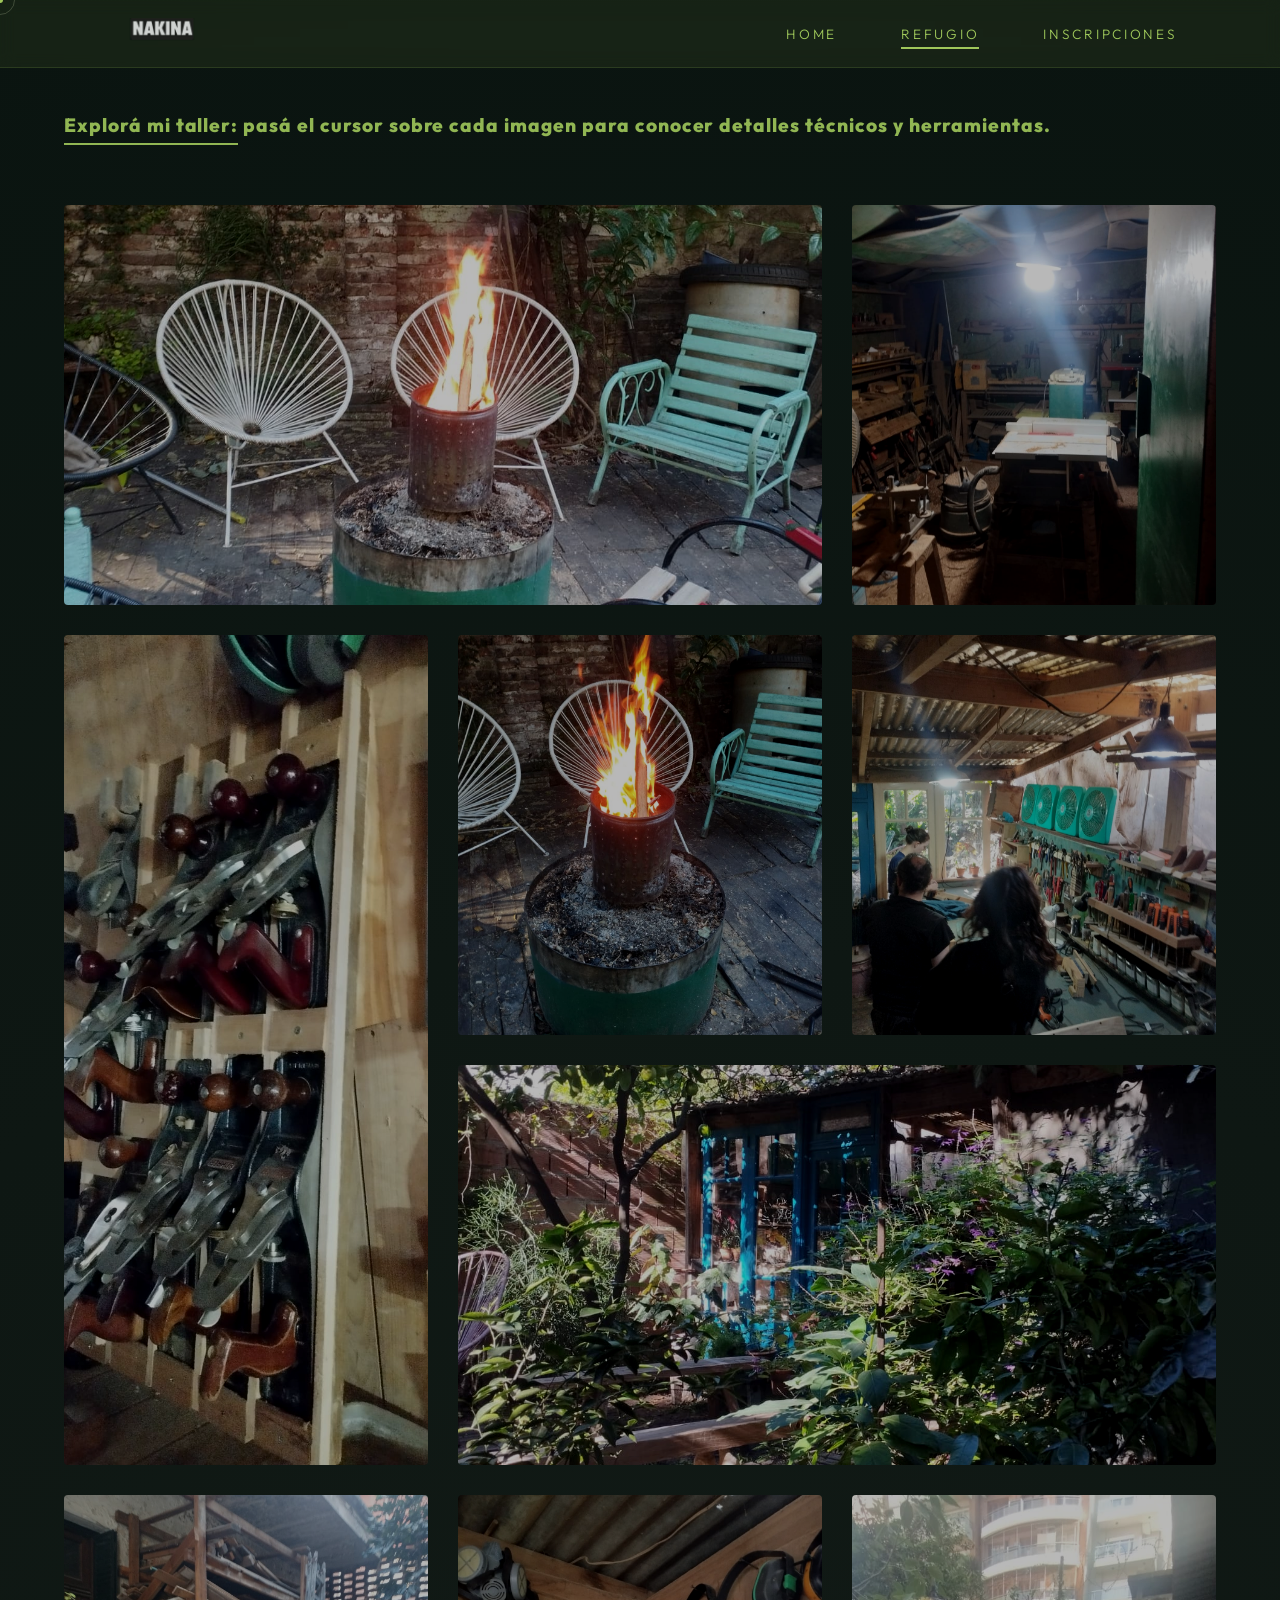
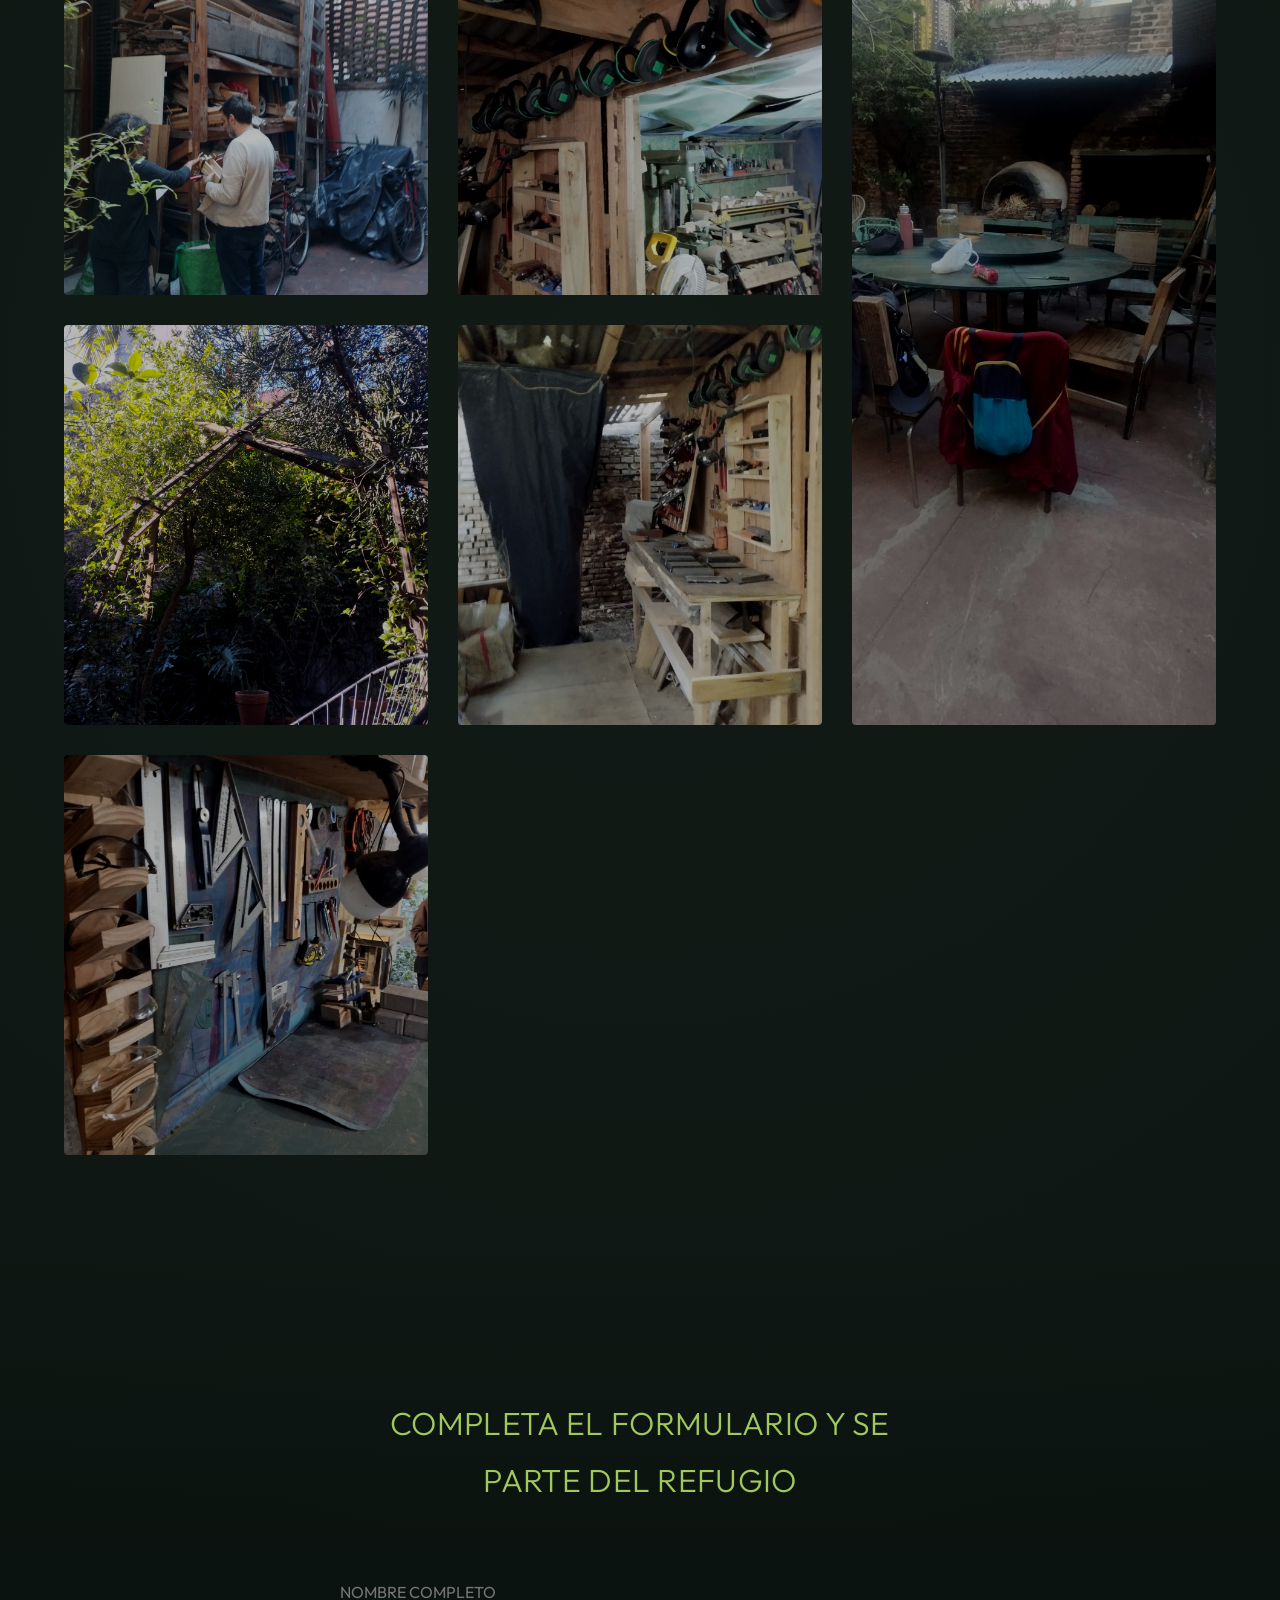
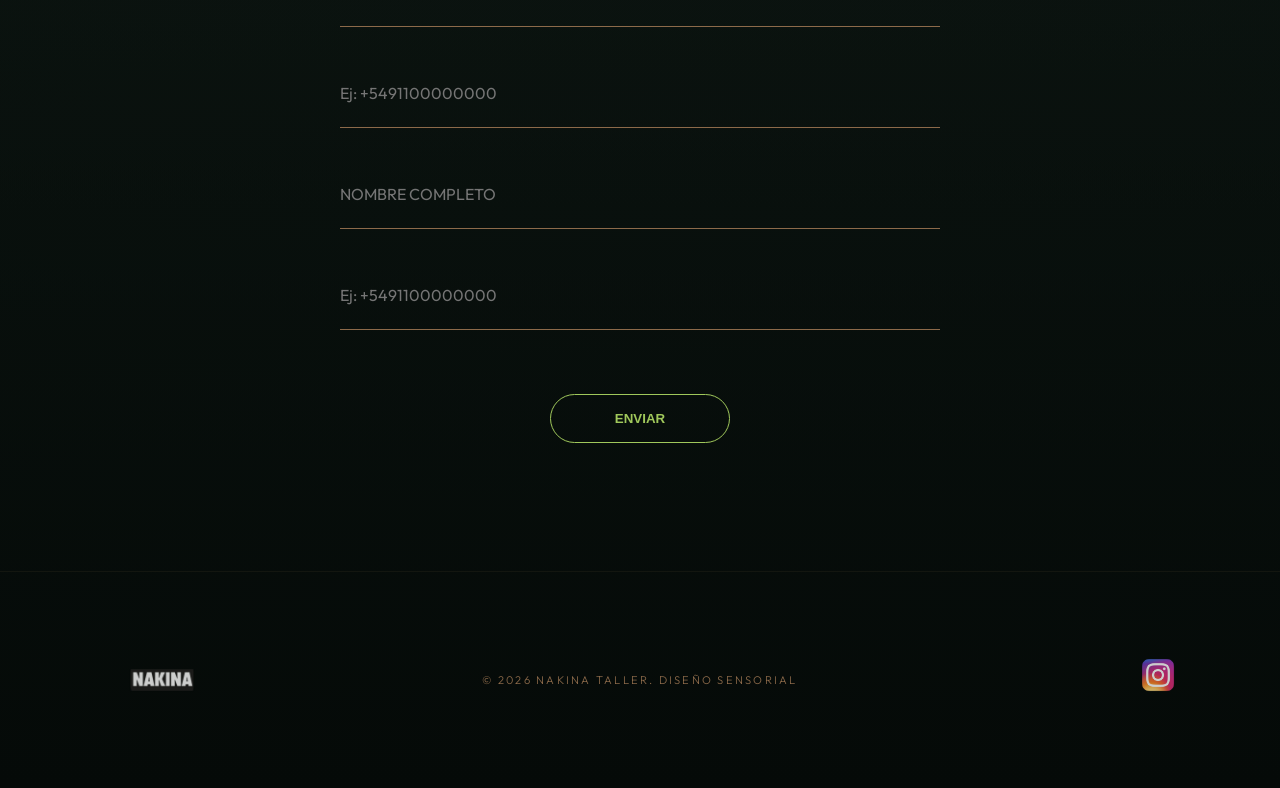
==== commit b5b516a5: "Update refugio.html" ====
--- a/refugio.html
+++ b/refugio.html
@@ -73,7 +73,7 @@
         <footer class="site-footer">
             <div class="footer-content">
                 <div class="footer-form" id="contact-section">
-                    <h3>CONTACTO</h3>
+                    <h3>COMPLETA EL FORMULARIO Y SE PARTE DEL REFUGIO</h3>
                     <form id="footer-unlock-form" class="luxury-form">
                         <input type="text" placeholder="NOMBRE COMPLETO" required>
 
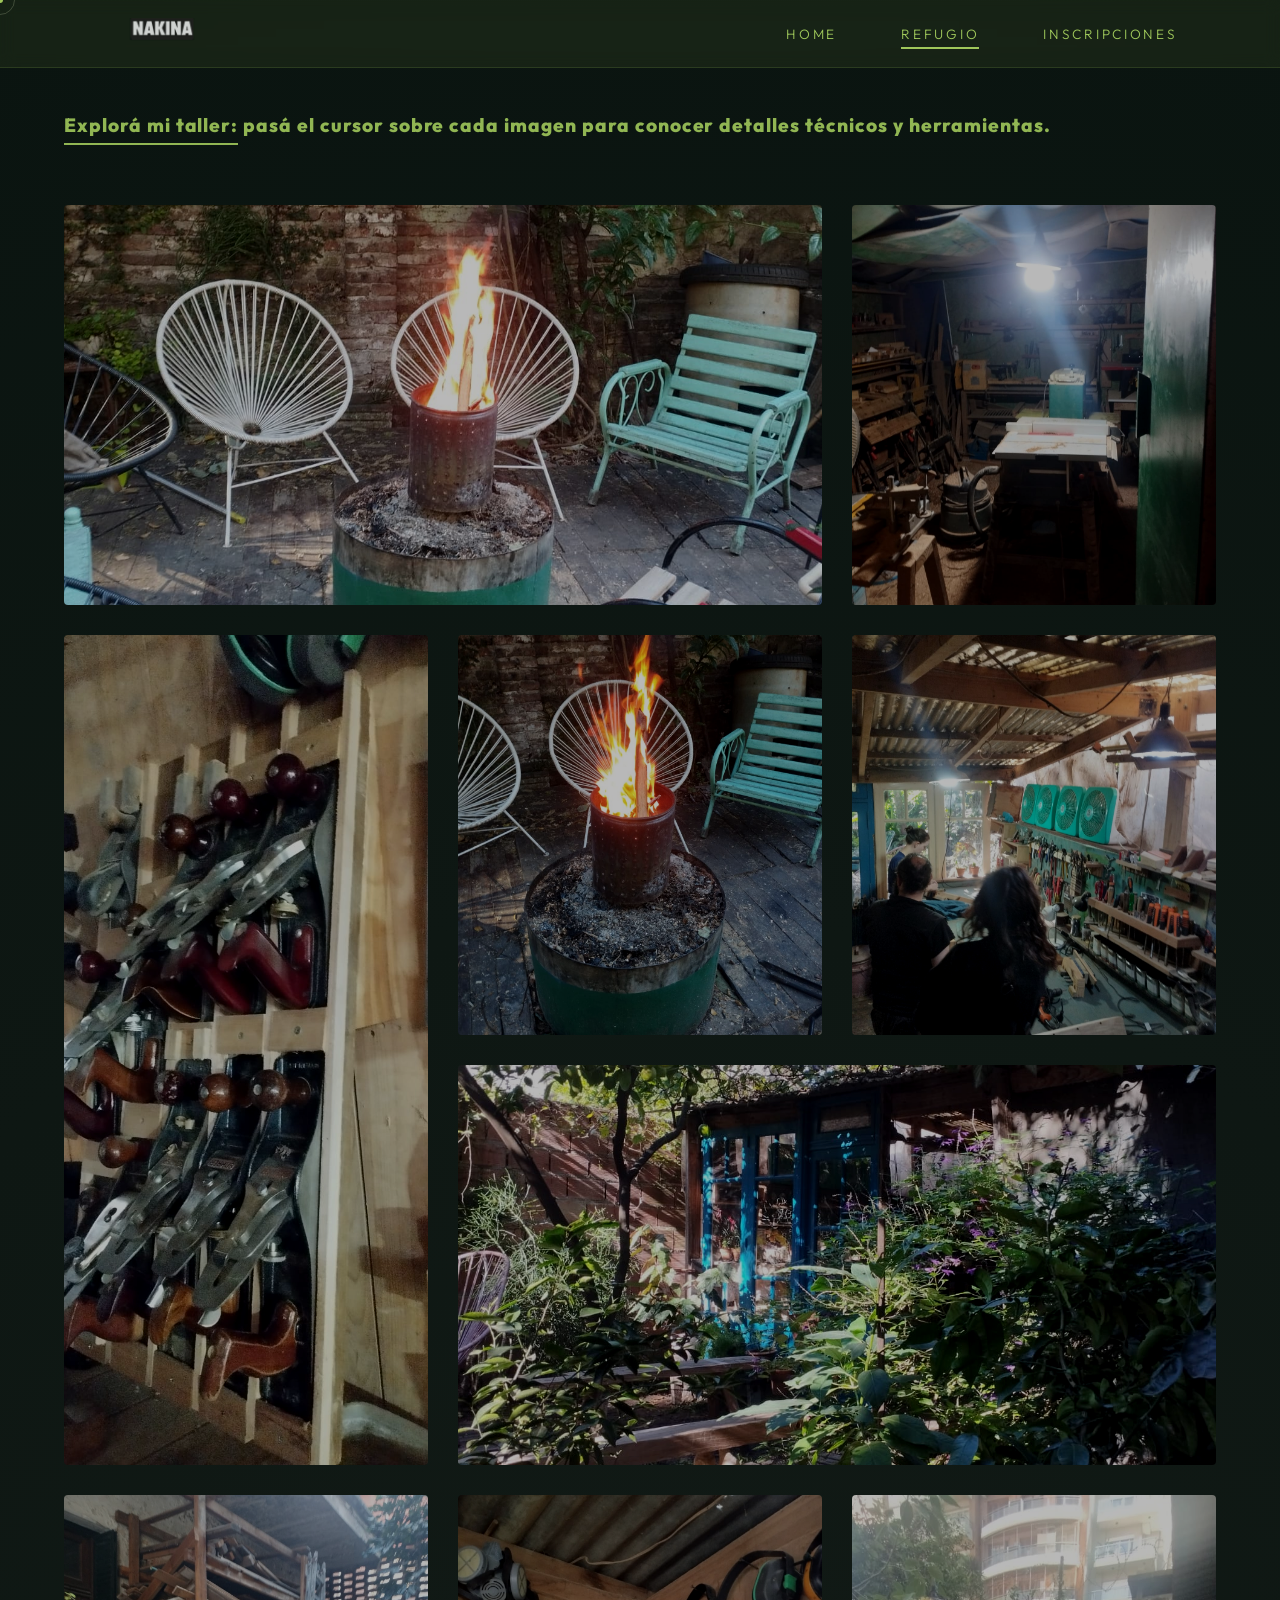
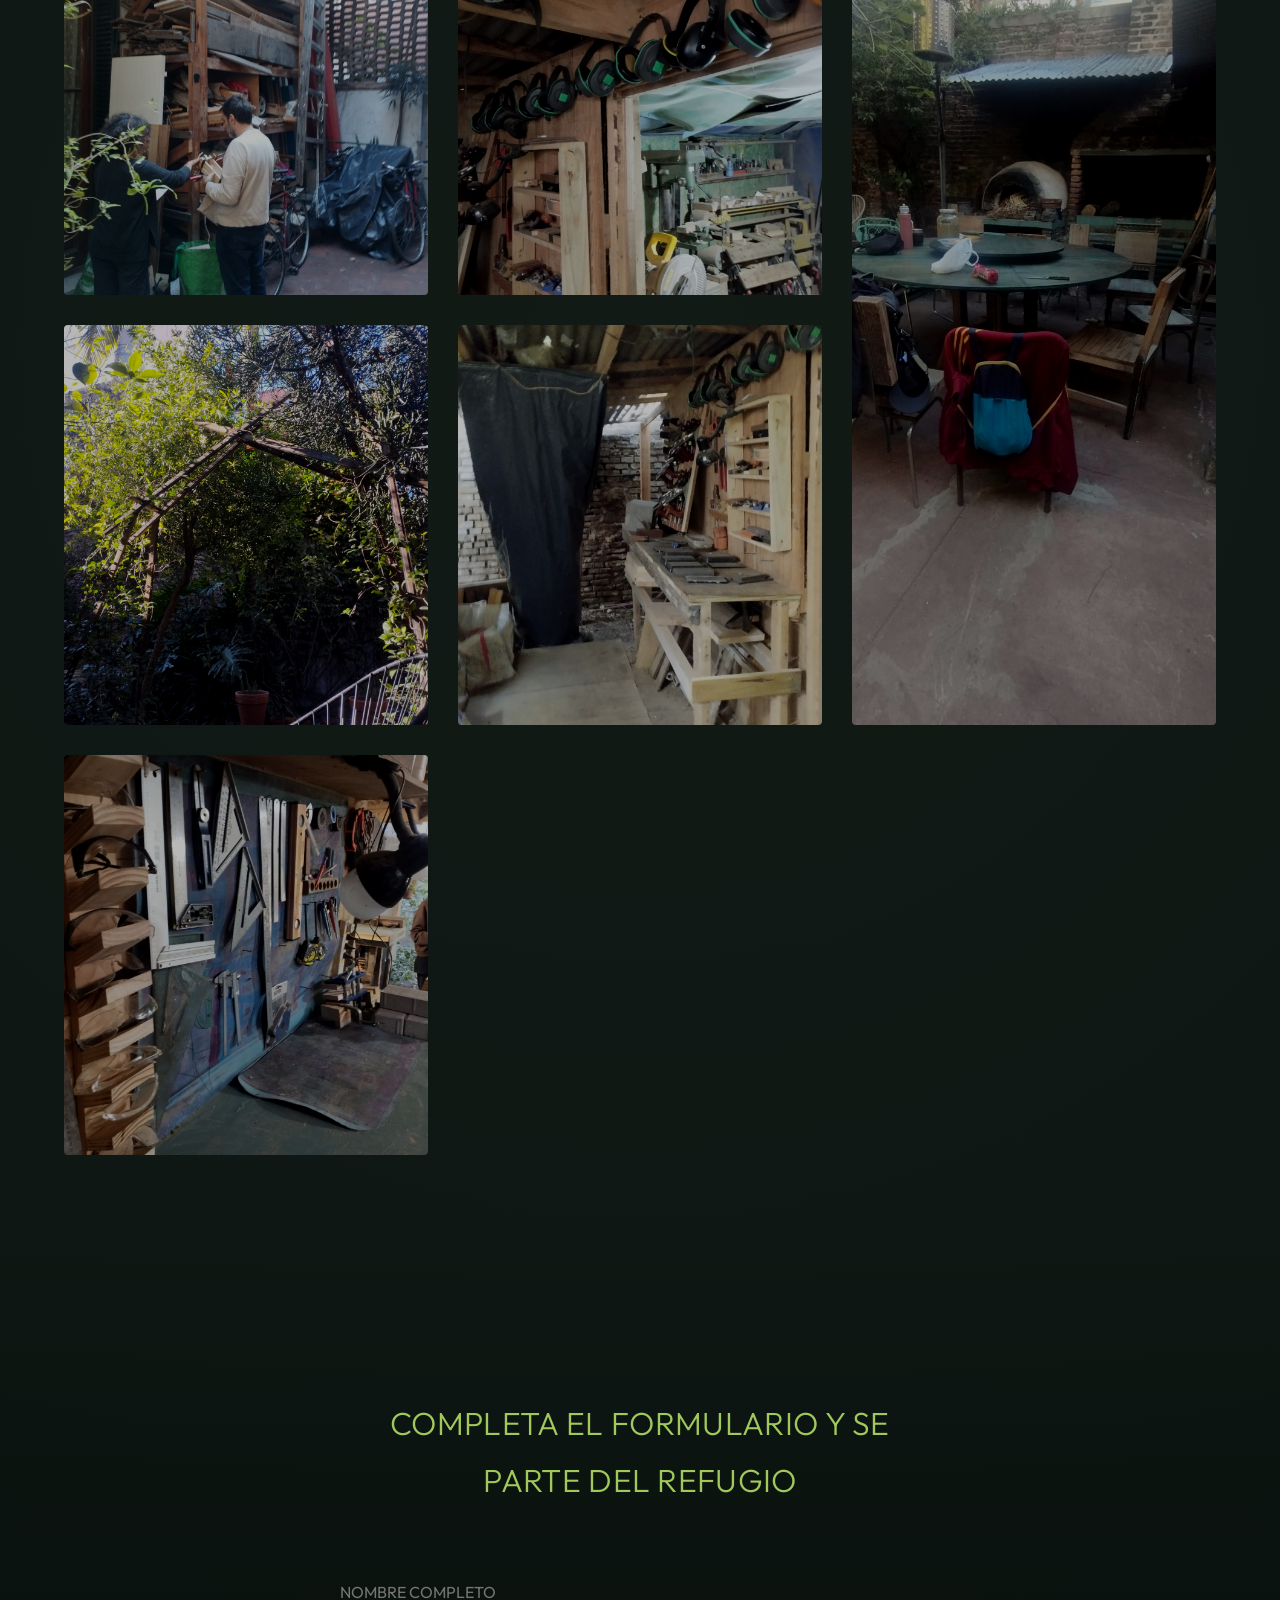
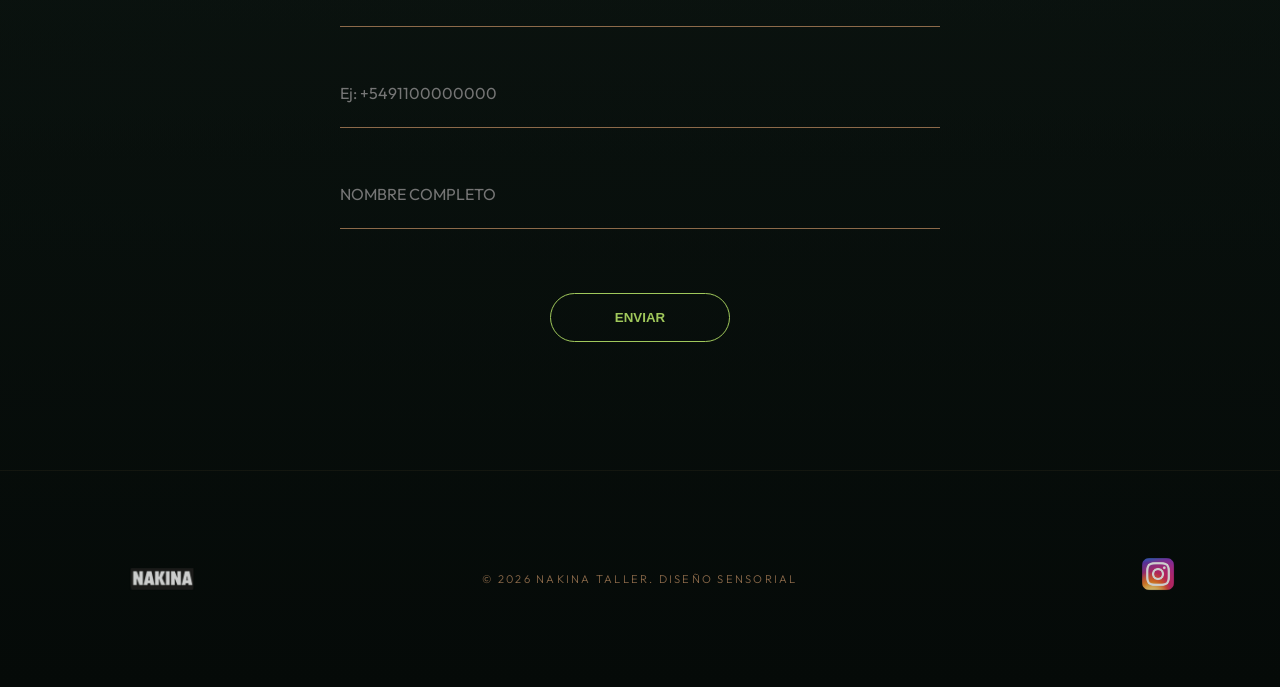
==== commit 114d87c9: "Update refugio.html" ====
--- a/refugio.html
+++ b/refugio.html
@@ -90,16 +90,7 @@
     required
 ><form id="footer-unlock-form" class="luxury-form">
     <input type="text" placeholder="NOMBRE COMPLETO" required>
-    <label for="celular"></label>
-    <input 
-        type="tel" 
-        id="celular" 
-        name="celular" 
-        placeholder="Ej: +5491100000000" 
-        pattern="\+[0-9]{7,15}" 
-        title="Por favor, ingresa el código de país seguido del número (Ej: +54911...)" 
-        required 
-    >
+
     
   <button type="submit" class="btn-footer">ENVIAR</button>
 </form>
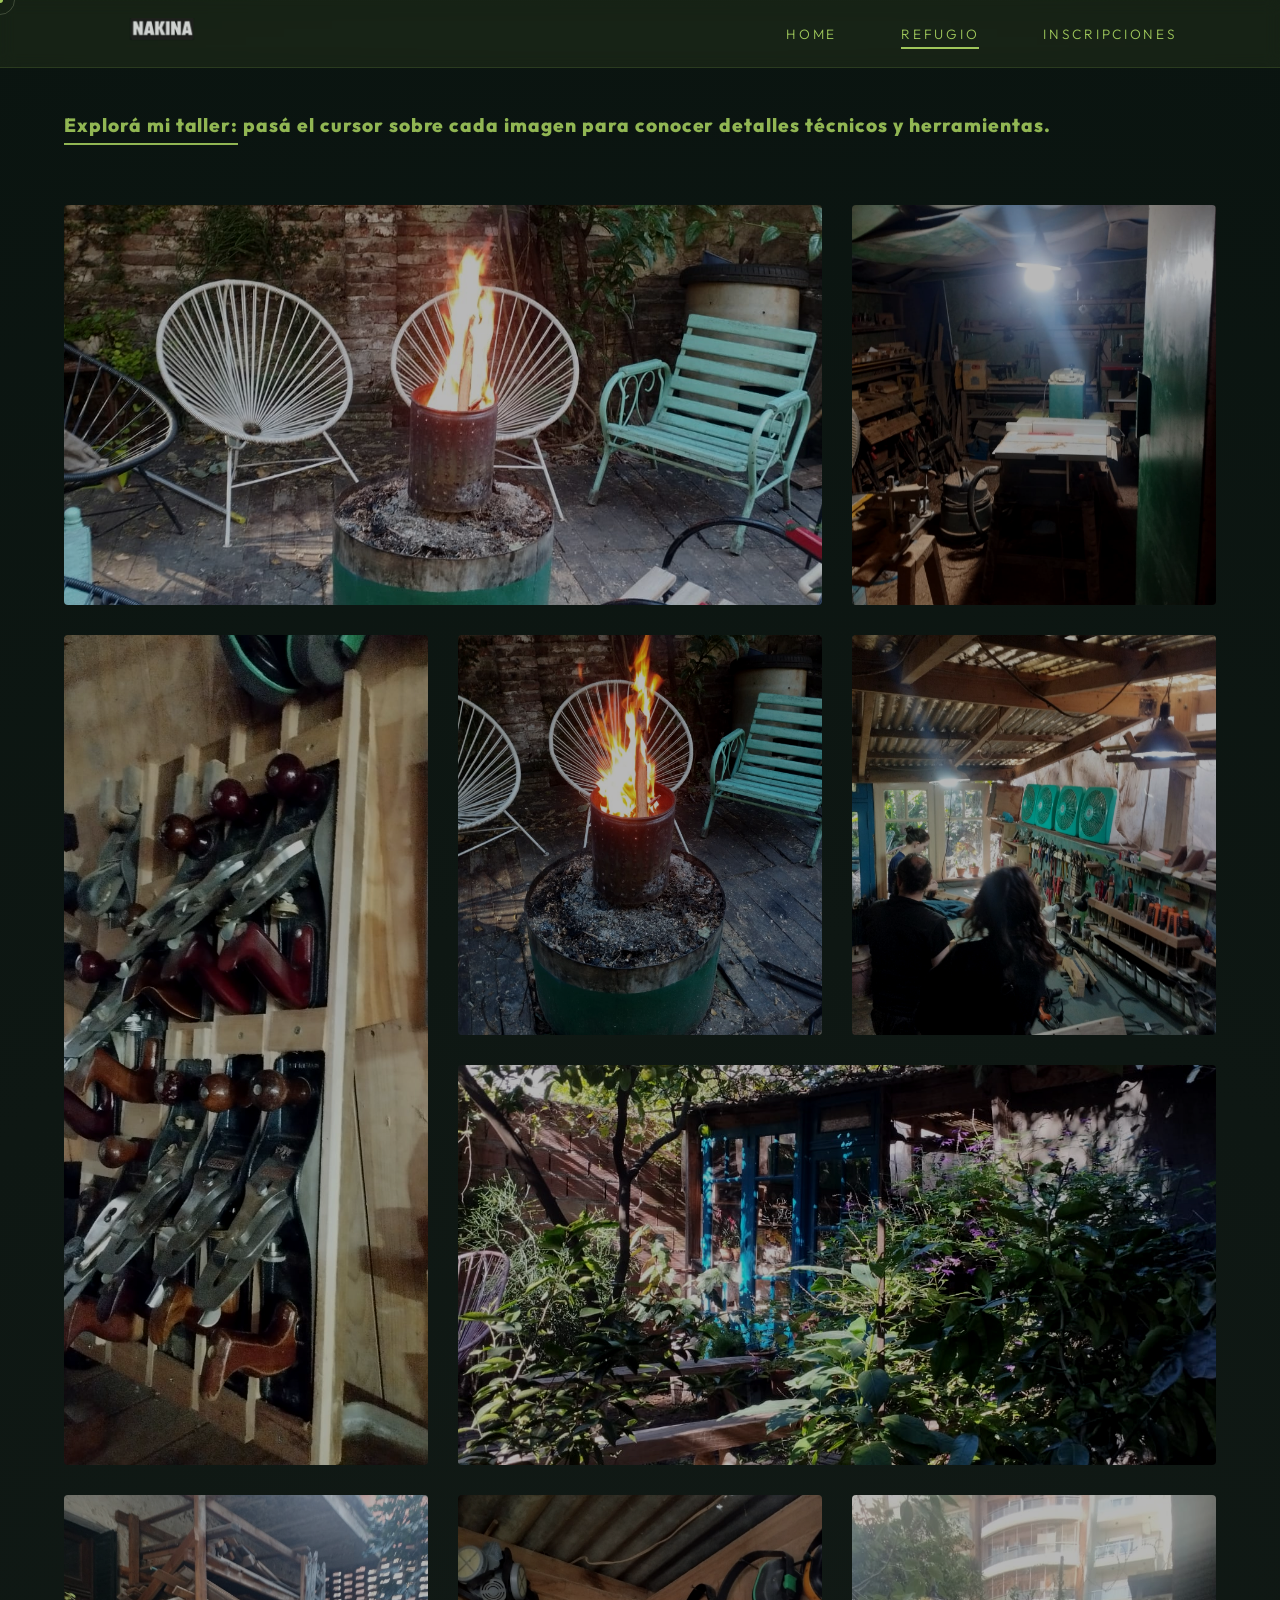
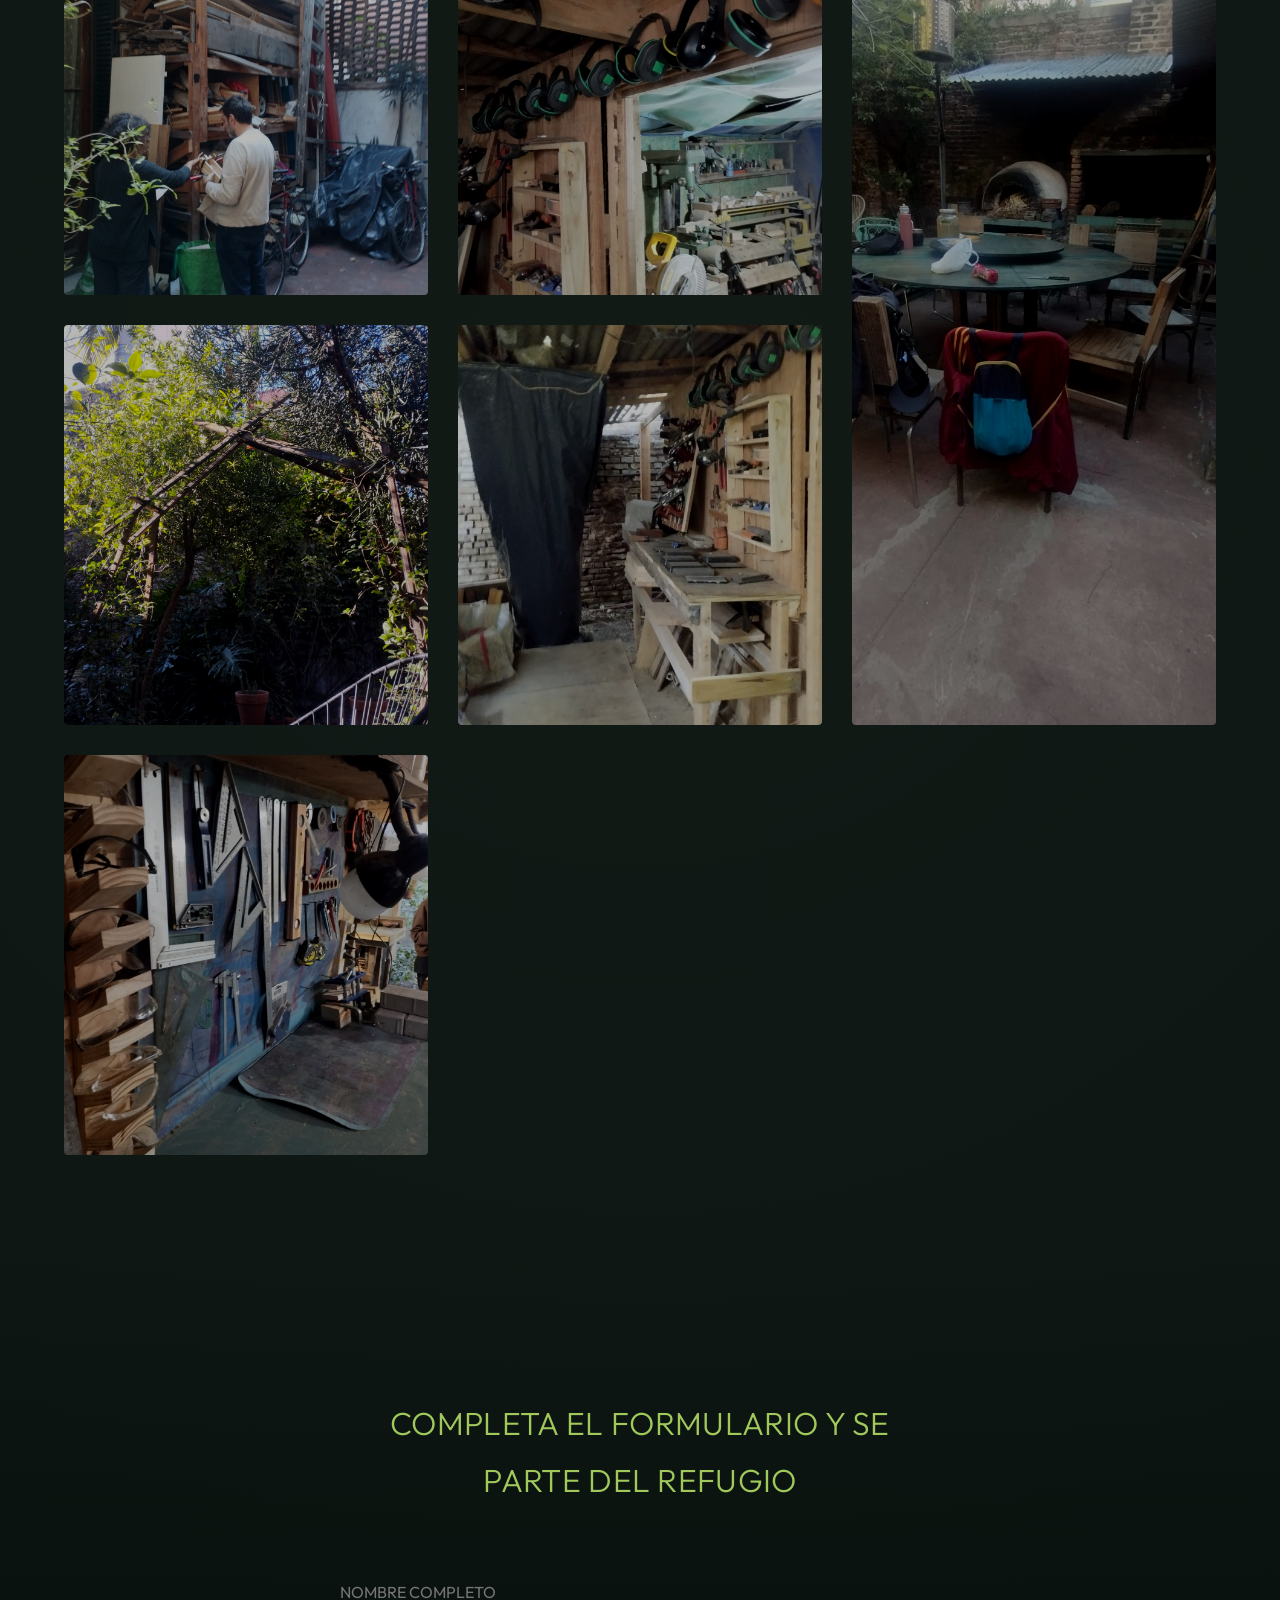
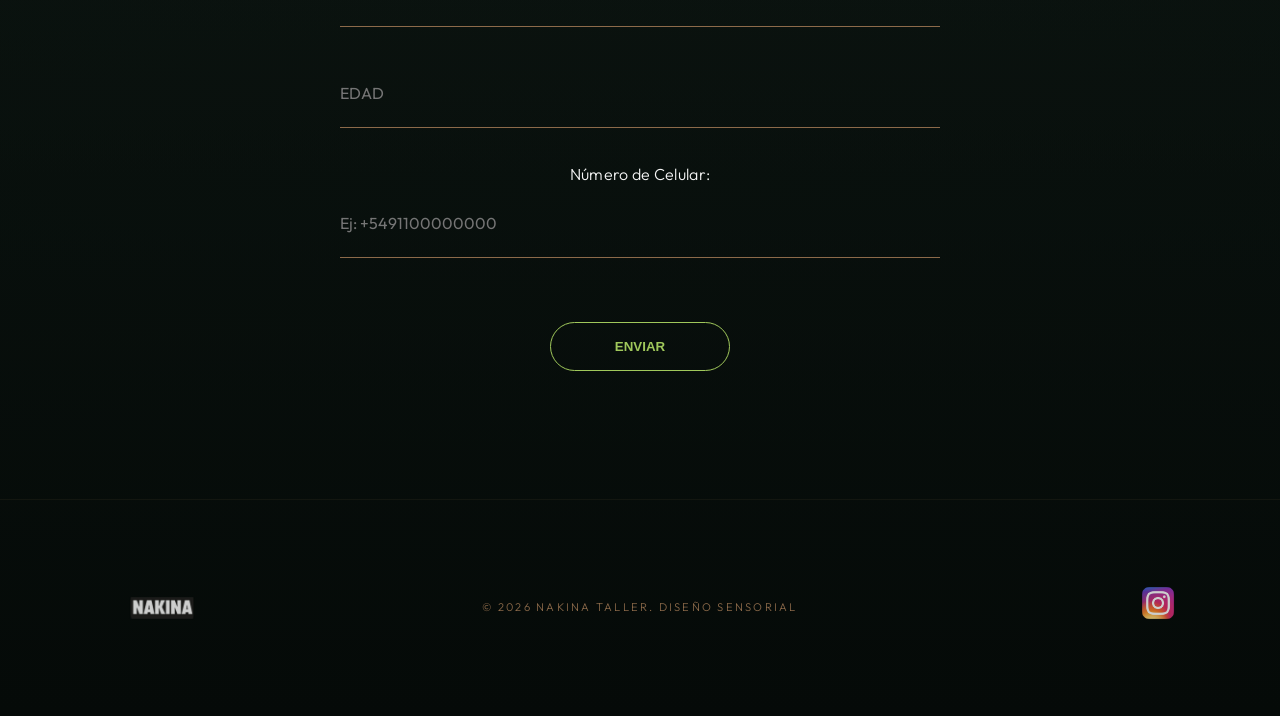
==== commit 27fd918b: "Update refugio.htmlHHHHH" ====
--- a/refugio.html
+++ b/refugio.html
@@ -74,25 +74,23 @@
             <div class="footer-content">
                 <div class="footer-form" id="contact-section">
                     <h3>COMPLETA EL FORMULARIO Y SE PARTE DEL REFUGIO</h3>
-                    <form id="footer-unlock-form" class="luxury-form">
-                        <input type="text" placeholder="NOMBRE COMPLETO" required>
-
-<!-- El patrón exige obligatoriamente el signo + seguido de 7 a 15 números -->
-<label for="celular"></label>
-<!-- El patrón exige obligatoriamente el signo + seguido de 7 a 15 números -->
-<input 
-    type="tel" 
-    id="celular" 
-    name="celular" 
-    placeholder="Ej: +5491100000000" 
-    pattern="\+[0-9]{7,15}" 
-    title="Por favor, ingresa el código de país seguido del número (Ej: +54911...)" 
-    required
-><form id="footer-unlock-form" class="luxury-form">
+    <form id="footer-unlock-form" class="luxury-form">
     <input type="text" placeholder="NOMBRE COMPLETO" required>
-
+    <input type="number" placeholder="EDAD" required>
     
-  <button type="submit" class="btn-footer">ENVIAR</button>
+    <label for="celular">Número de Celular:</label>
+    <input 
+        type="tel" 
+        id="celular" 
+        name="celular" 
+        placeholder="Ej: +5491100000000" 
+        pattern="\+[0-9]{7,15}" 
+        title="Por favor, ingresa el código de país seguido del número (Ej: +54911...)" 
+        required 
+    >
+    
+    <!-- El botón y el cierre del formulario que faltaban: -->
+    <button type="submit" class="btn-footer">ENVIAR</button>
 </form>
                     
                     <div id="form-success-msg" style="display: none; margin-top: 2rem; color: var(--sage-green-light); font-weight: 700;">
